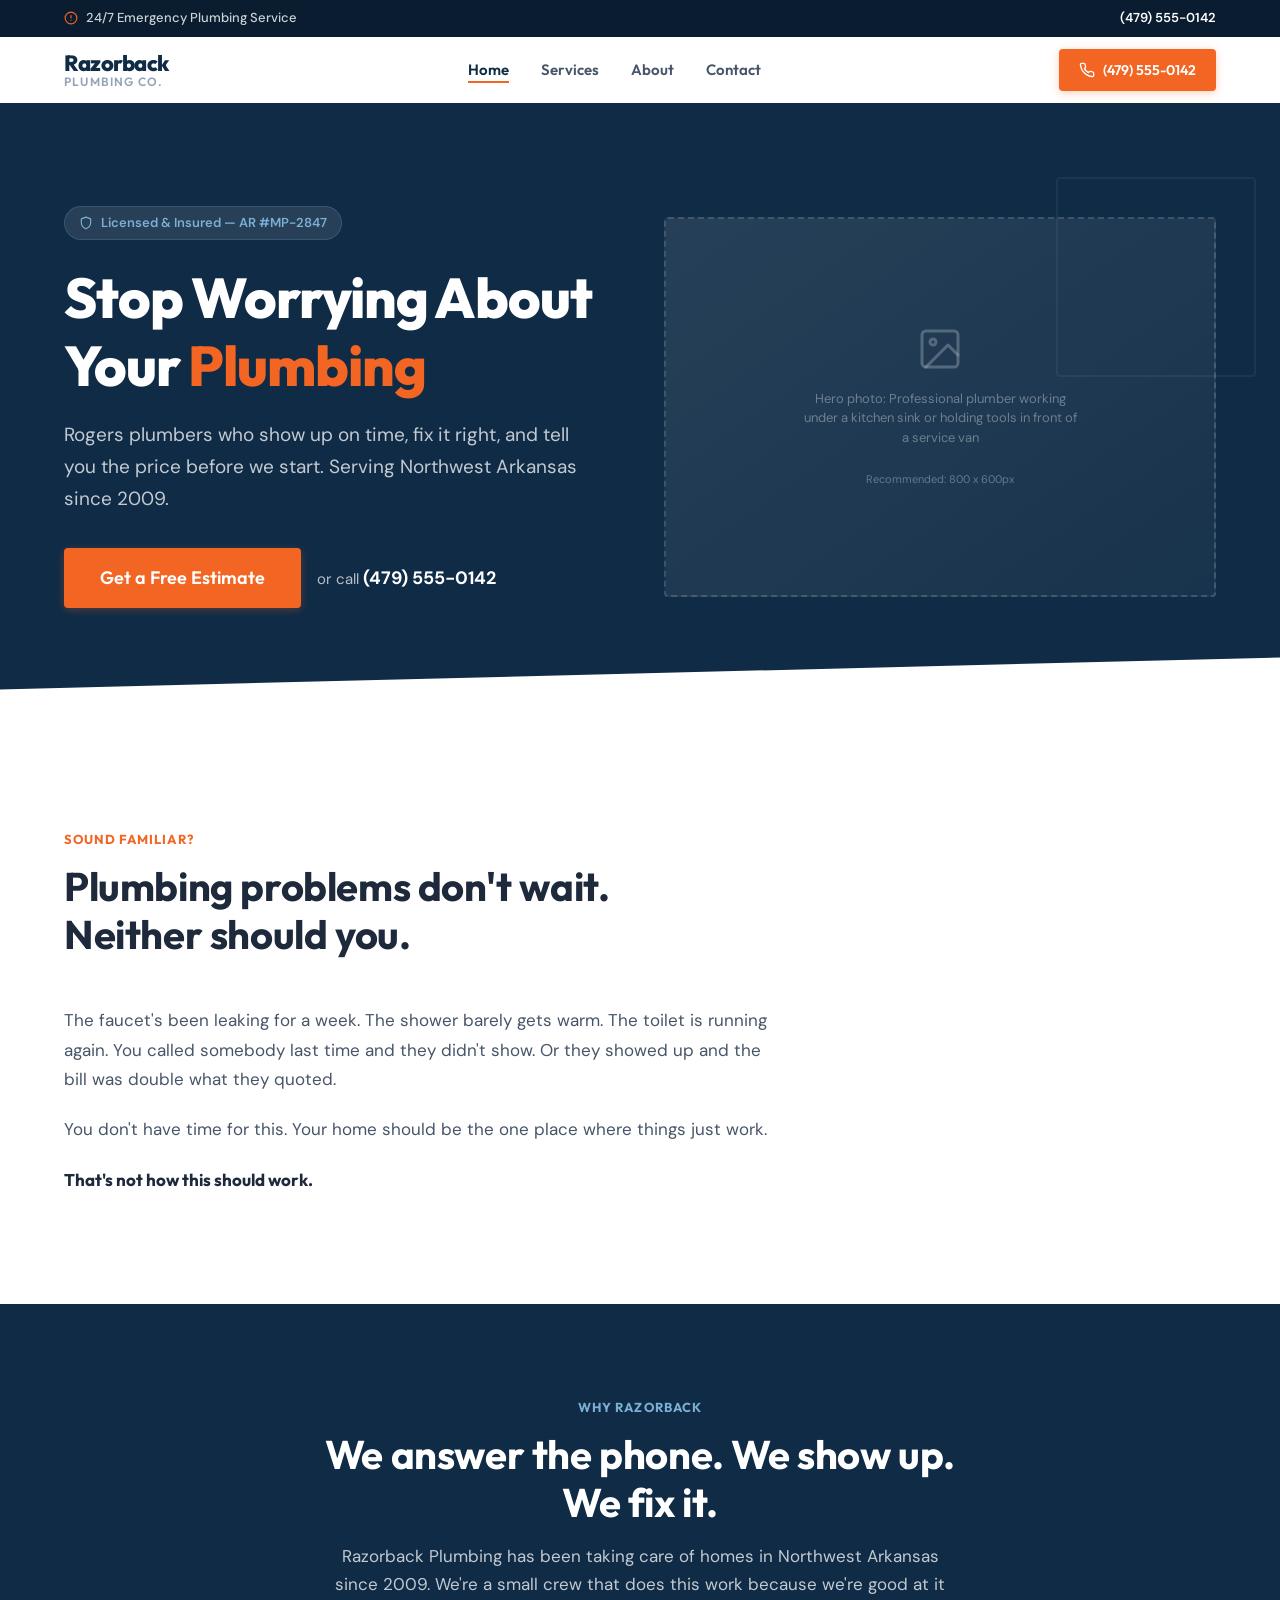
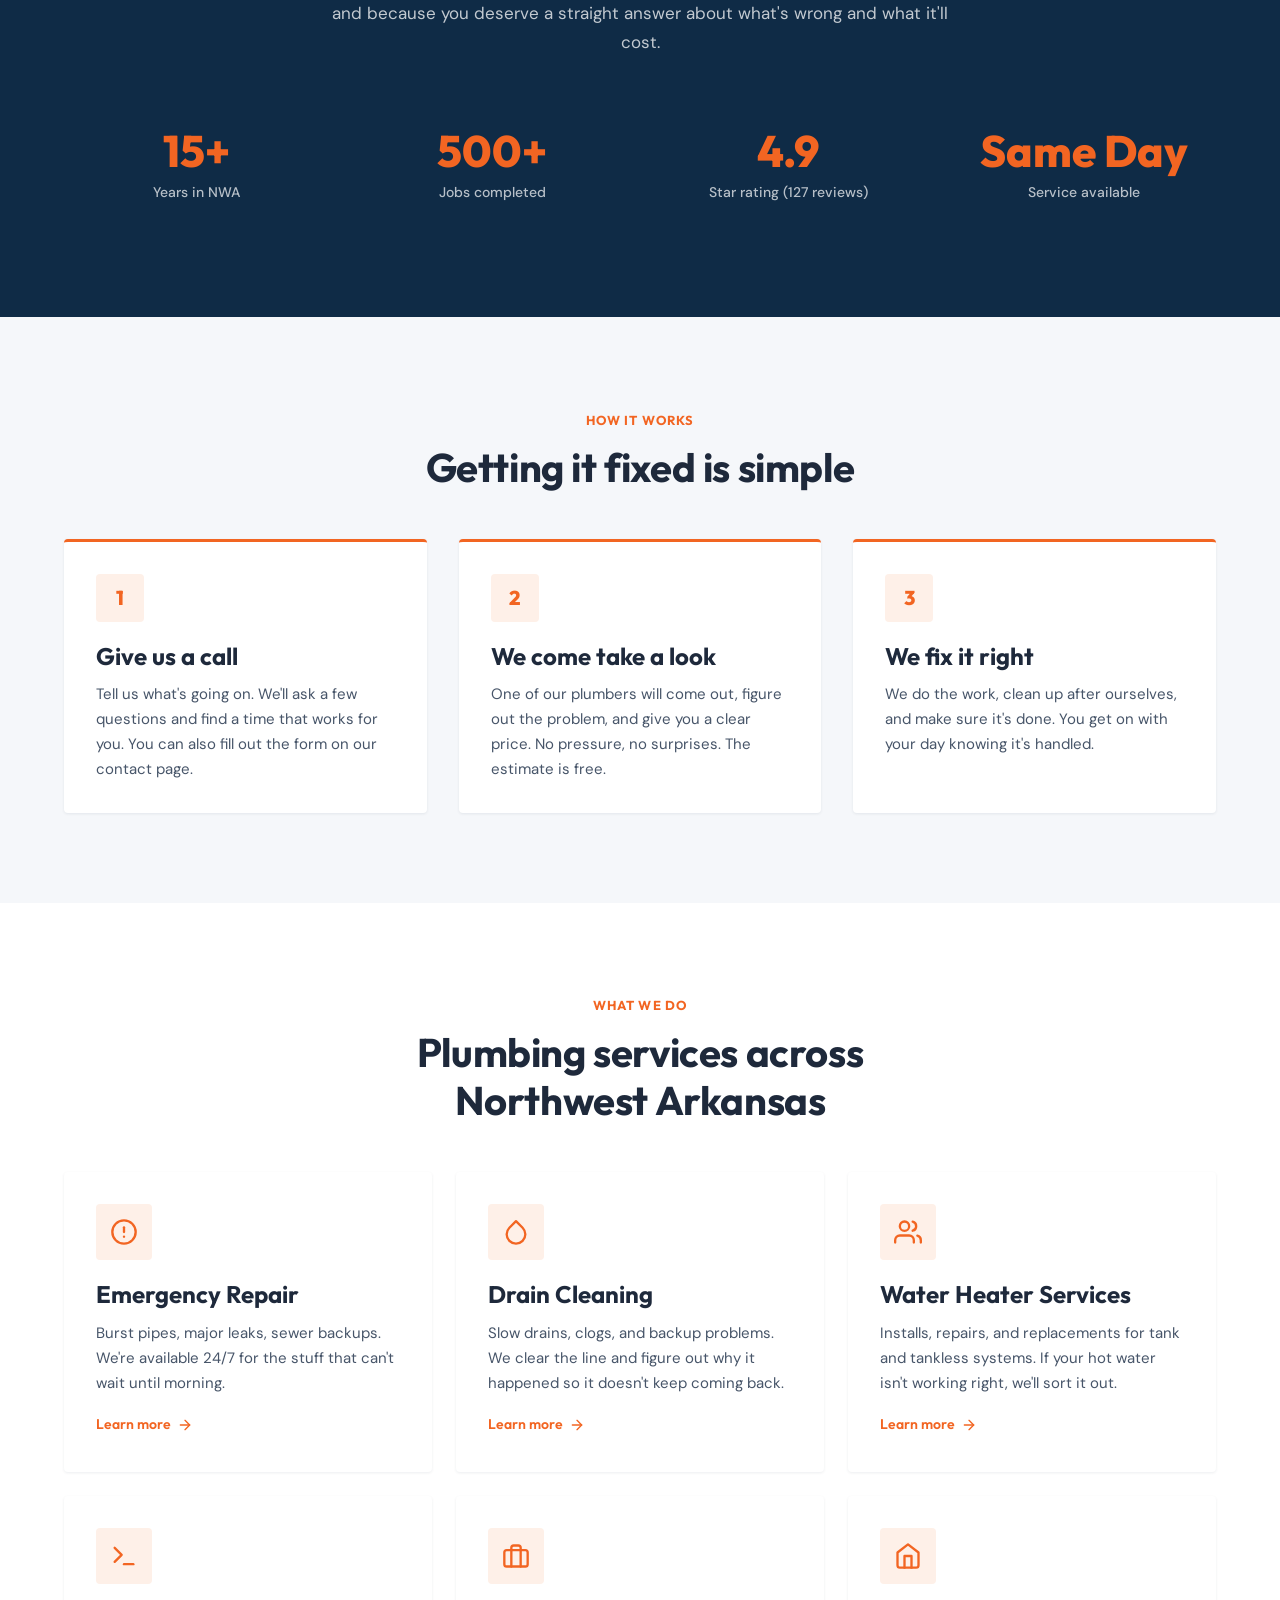
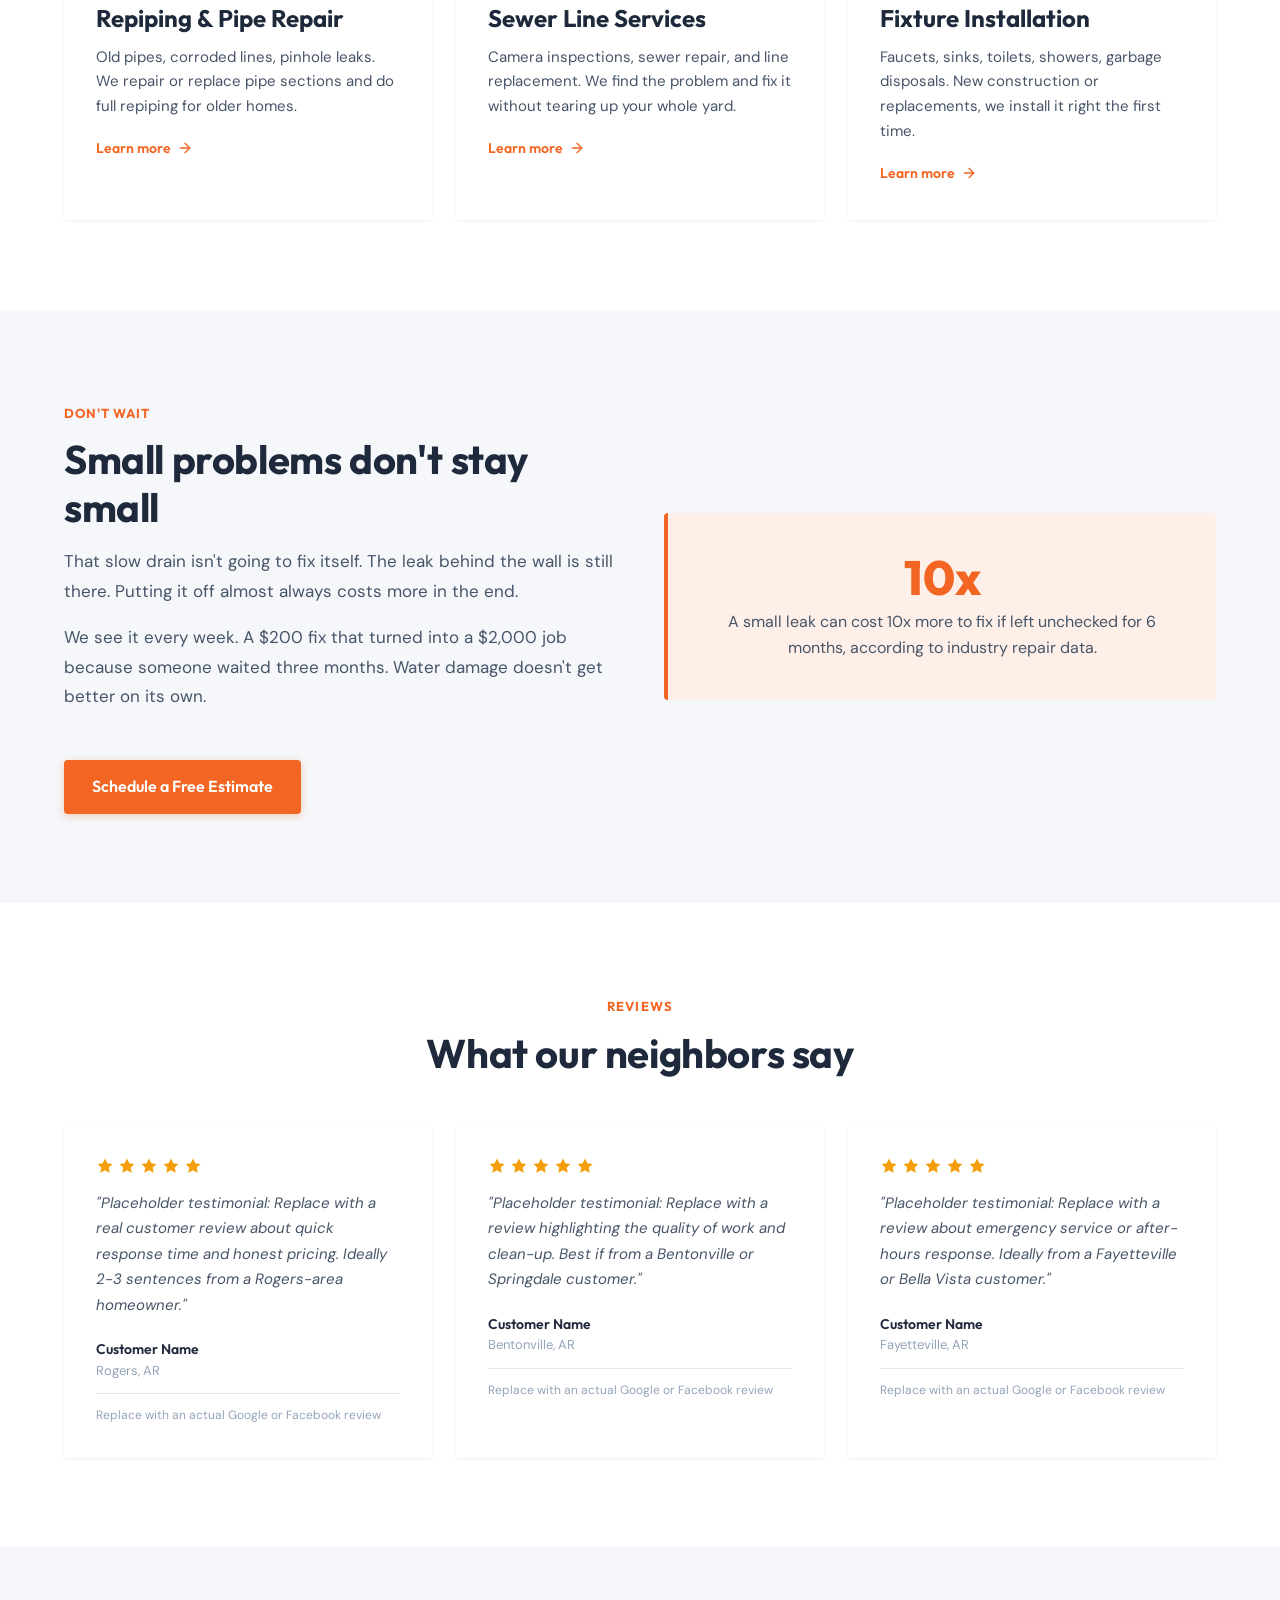
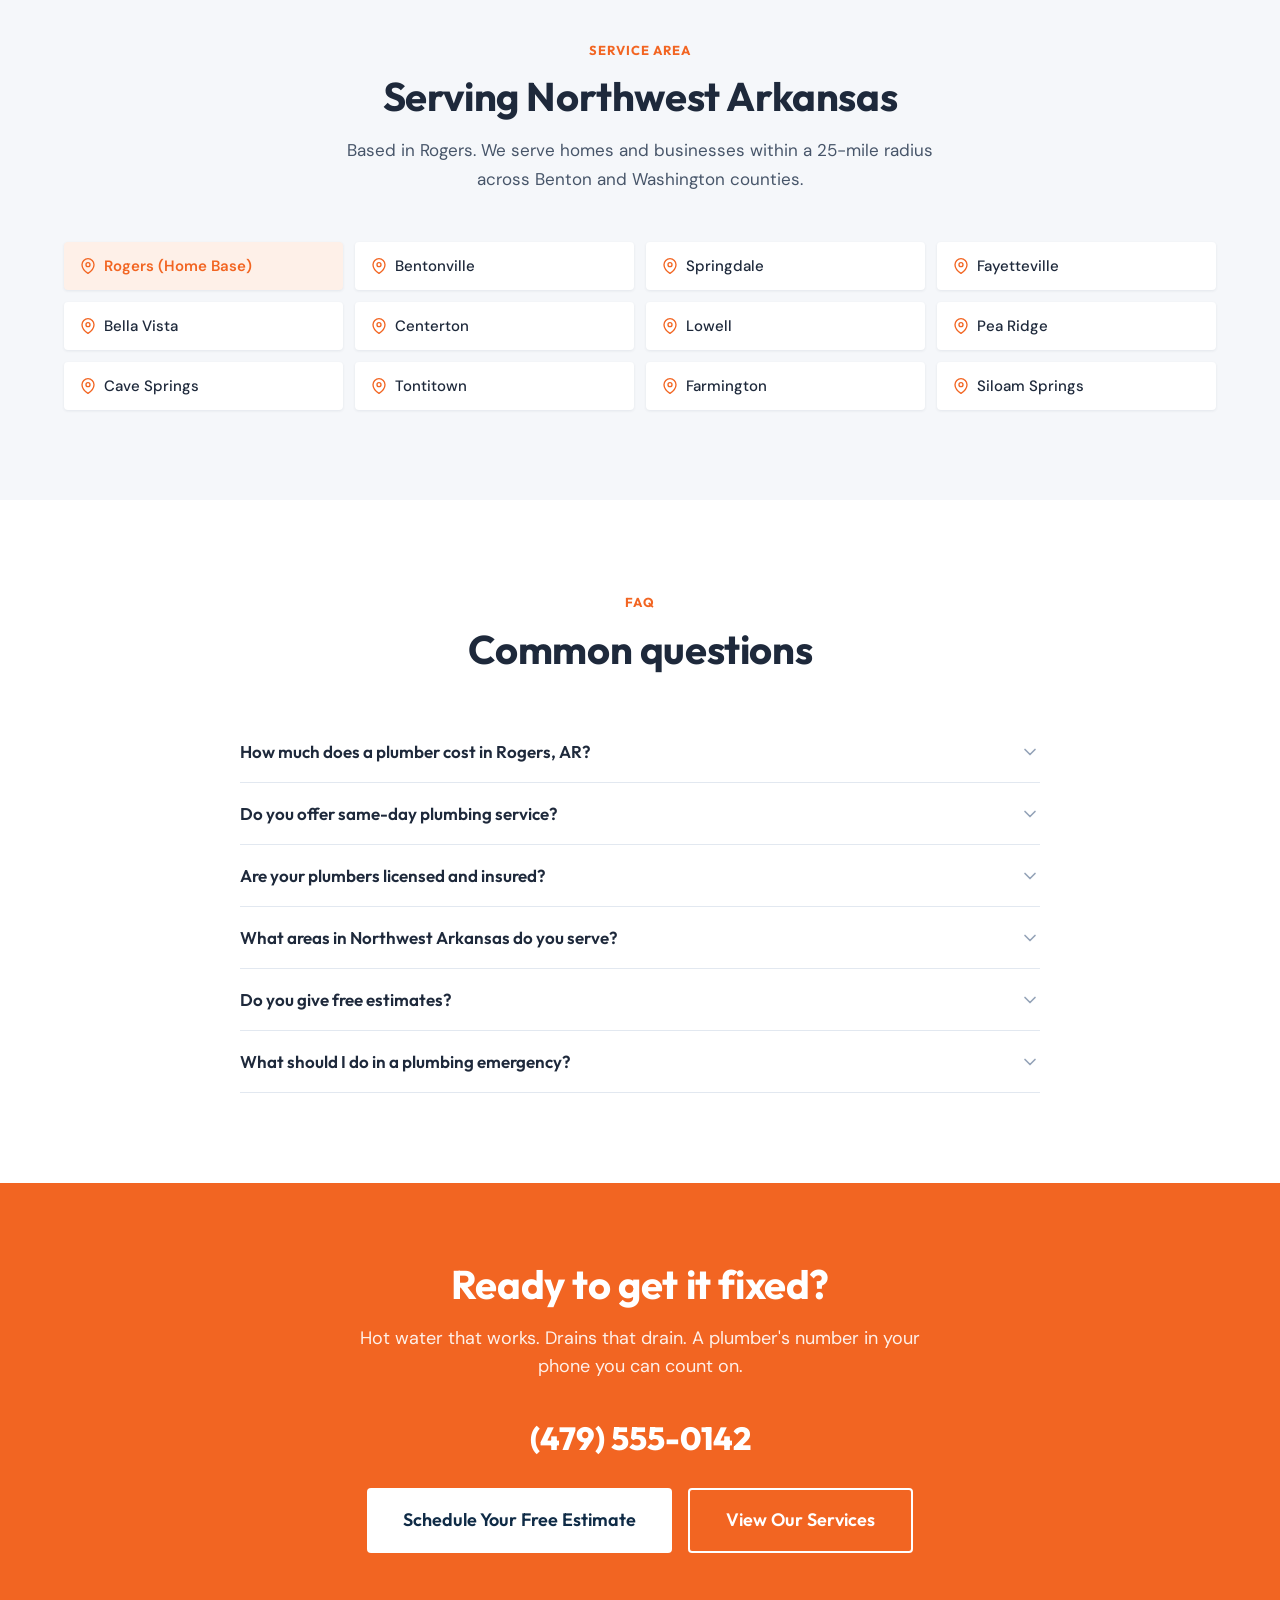
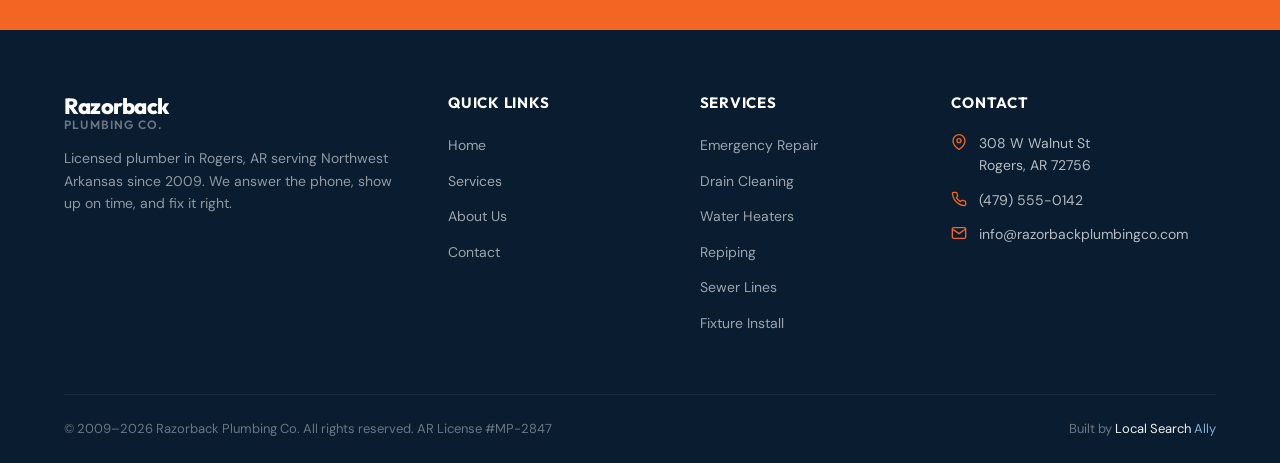
==== index.html @ 7594dfc9 "V1: add html/css/js, robots, sitemap, schema" ====
<!doctype html>
<html lang="en">
  <head>
    <meta charset="UTF-8" />
    <meta name="viewport" content="width=device-width, initial-scale=1.0" />
    <title>
      Razorback Plumbing Co. | Licensed Plumber in Rogers, AR — Northwest
      Arkansas
    </title>
    <meta
      name="description"
      content="Licensed plumber in Rogers, AR serving Northwest Arkansas since 2009. Emergency repairs, drain cleaning, water heaters, and more. Same-day service. Free estimates. Call (479) 555-0142."
    />
    <meta
      name="keywords"
      content="plumber Rogers AR, plumbing Northwest Arkansas, emergency plumber NWA, drain cleaning Rogers, water heater repair Bentonville, plumber Springdale, plumber Fayetteville"
    />
    <link rel="canonical" href="https://razorbackplumbingco.com/" />

    <!-- Geo Tags -->
    <meta name="geo.region" content="US-AR" />
    <meta name="geo.placename" content="Rogers, Arkansas" />
    <meta name="geo.position" content="36.3320;-94.1185" />
    <meta name="ICBM" content="36.3320, -94.1185" />

    <!-- Open Graph -->
    <meta
      property="og:title"
      content="Razorback Plumbing Co. | Licensed Plumber in Rogers, AR"
    />
    <meta
      property="og:description"
      content="Licensed plumber in Rogers, AR serving Northwest Arkansas since 2009. Same-day service available. Free estimates."
    />
    <meta property="og:url" content="https://razorbackplumbingco.com/" />
    <meta property="og:type" content="website" />
    <meta property="og:locale" content="en_US" />

    <!-- Twitter -->
    <meta name="twitter:card" content="summary" />
    <meta
      name="twitter:title"
      content="Razorback Plumbing Co. | Licensed Plumber in Rogers, AR"
    />
    <meta
      name="twitter:description"
      content="Licensed plumber in Rogers, AR serving Northwest Arkansas since 2009. Same-day service available. Free estimates."
    />

    <!-- Fonts -->
    <link rel="preconnect" href="https://fonts.googleapis.com" />
    <link rel="preconnect" href="https://fonts.gstatic.com" crossorigin />
    <link
      href="https://fonts.googleapis.com/css2?family=DM+Sans:wght@400;500;700&family=Outfit:wght@400;600;700;800&display=swap"
      rel="stylesheet"
    />

    <!-- CSS -->
    <link rel="stylesheet" href="css/styles.css" />

    <!-- Schema: Organization + LocalBusiness + WebSite + FAQPage -->
    <script type="application/ld+json">
      {
        "@context": "https://schema.org",
        "@graph": [
          {
            "@type": "Plumber",
            "@id": "https://razorbackplumbingco.com/#business",
            "name": "Razorback Plumbing Co.",
            "url": "https://razorbackplumbingco.com",
            "telephone": "+14795550142",
            "email": "info@razorbackplumbingco.com",
            "description": "Licensed plumber in Rogers, AR serving Northwest Arkansas since 2009. Emergency repairs, drain cleaning, water heaters, repiping, sewer line services, and fixture installation.",
            "foundingDate": "2009",
            "priceRange": "$$",
            "address": {
              "@type": "PostalAddress",
              "streetAddress": "308 W Walnut St",
              "addressLocality": "Rogers",
              "addressRegion": "AR",
              "postalCode": "72756",
              "addressCountry": "US"
            },
            "geo": {
              "@type": "GeoCoordinates",
              "latitude": 36.332,
              "longitude": -94.1185
            },
            "areaServed": [
              {
                "@type": "City",
                "name": "Rogers",
                "containedInPlace": { "@type": "State", "name": "Arkansas" }
              },
              { "@type": "City", "name": "Bentonville" },
              { "@type": "City", "name": "Springdale" },
              { "@type": "City", "name": "Fayetteville" },
              { "@type": "City", "name": "Lowell" },
              { "@type": "City", "name": "Centerton" },
              { "@type": "City", "name": "Bella Vista" },
              { "@type": "City", "name": "Pea Ridge" },
              { "@type": "City", "name": "Cave Springs" },
              { "@type": "City", "name": "Tontitown" },
              { "@type": "City", "name": "Farmington" },
              { "@type": "City", "name": "Siloam Springs" }
            ],
            "openingHoursSpecification": [
              {
                "@type": "OpeningHoursSpecification",
                "dayOfWeek": [
                  "Monday",
                  "Tuesday",
                  "Wednesday",
                  "Thursday",
                  "Friday"
                ],
                "opens": "07:00",
                "closes": "18:00"
              },
              {
                "@type": "OpeningHoursSpecification",
                "dayOfWeek": "Saturday",
                "opens": "08:00",
                "closes": "14:00"
              }
            ],
            "aggregateRating": {
              "@type": "AggregateRating",
              "ratingValue": "4.9",
              "reviewCount": "127",
              "bestRating": "5"
            },
            "sameAs": [],
            "hasOfferCatalog": {
              "@type": "OfferCatalog",
              "name": "Plumbing Services",
              "itemListElement": [
                {
                  "@type": "Offer",
                  "itemOffered": {
                    "@type": "Service",
                    "name": "Emergency Plumbing Repair"
                  }
                },
                {
                  "@type": "Offer",
                  "itemOffered": {
                    "@type": "Service",
                    "name": "Drain Cleaning"
                  }
                },
                {
                  "@type": "Offer",
                  "itemOffered": {
                    "@type": "Service",
                    "name": "Water Heater Services"
                  }
                },
                {
                  "@type": "Offer",
                  "itemOffered": {
                    "@type": "Service",
                    "name": "Repiping & Pipe Repair"
                  }
                },
                {
                  "@type": "Offer",
                  "itemOffered": {
                    "@type": "Service",
                    "name": "Sewer Line Services"
                  }
                },
                {
                  "@type": "Offer",
                  "itemOffered": {
                    "@type": "Service",
                    "name": "Fixture Installation"
                  }
                }
              ]
            }
          },
          {
            "@type": "WebSite",
            "@id": "https://razorbackplumbingco.com/#website",
            "url": "https://razorbackplumbingco.com",
            "name": "Razorback Plumbing Co.",
            "publisher": { "@id": "https://razorbackplumbingco.com/#business" }
          },
          {
            "@type": "FAQPage",
            "mainEntity": [
              {
                "@type": "Question",
                "name": "How much does a plumber cost in Rogers, AR?",
                "acceptedAnswer": {
                  "@type": "Answer",
                  "text": "Most service calls in the Rogers area run between $85 and $350, depending on what needs to be done. We provide a written estimate before starting any work, so you know the cost upfront. There are no hidden fees."
                }
              },
              {
                "@type": "Question",
                "name": "Do you offer same-day plumbing service in Northwest Arkansas?",
                "acceptedAnswer": {
                  "@type": "Answer",
                  "text": "Yes. We offer same-day service for most calls in Rogers, Bentonville, Springdale, Fayetteville, and surrounding areas. For emergencies like burst pipes or sewer backups, we're available 24/7."
                }
              },
              {
                "@type": "Question",
                "name": "Are your plumbers licensed and insured?",
                "acceptedAnswer": {
                  "@type": "Answer",
                  "text": "Yes. Razorback Plumbing Co. is fully licensed under Arkansas Master Plumber License #MP-2847 and carries full liability insurance and workers' compensation coverage."
                }
              },
              {
                "@type": "Question",
                "name": "What plumbing services do you offer?",
                "acceptedAnswer": {
                  "@type": "Answer",
                  "text": "We handle emergency repairs, drain cleaning, water heater installation and repair (tank and tankless), repiping, sewer line repair and replacement, and fixture installation for kitchens and bathrooms."
                }
              },
              {
                "@type": "Question",
                "name": "Do you give free estimates?",
                "acceptedAnswer": {
                  "@type": "Answer",
                  "text": "Yes. We provide free on-site estimates for any plumbing job. We'll diagnose the problem, explain what needs to happen, and give you a written price before we start."
                }
              },
              {
                "@type": "Question",
                "name": "What should I do in a plumbing emergency?",
                "acceptedAnswer": {
                  "@type": "Answer",
                  "text": "First, shut off the water supply to the affected fixture or your home's main shutoff valve. Then call us at (479) 555-0142. We respond to emergencies 24/7 across Northwest Arkansas."
                }
              }
            ]
          }
        ]
      }
    </script>
  </head>
  <body>
    <!-- Top Bar -->
    <div class="top-bar">
      <div class="container">
        <div class="top-bar__emergency">
          <svg
            xmlns="http://www.w3.org/2000/svg"
            viewBox="0 0 24 24"
            fill="none"
            stroke="currentColor"
            stroke-width="2"
            stroke-linecap="round"
            stroke-linejoin="round"
          >
            <circle cx="12" cy="12" r="10" />
            <line x1="12" y1="8" x2="12" y2="12" />
            <line x1="12" y1="16" x2="12.01" y2="16" />
          </svg>
          <span>24/7 Emergency Plumbing Service</span>
        </div>
        <div class="top-bar__phone">
          <a href="tel:+14795550142">(479) 555-0142</a>
        </div>
      </div>
    </div>

    <!-- Header -->
    <header class="header" id="header">
      <div class="container">
        <a href="index.html" class="logo">
          <span class="logo__text">Razorback</span>
          <span class="logo__subtext">Plumbing Co.</span>
        </a>
        <nav class="nav" id="nav">
          <ul class="nav__list">
            <li><a href="index.html" class="nav__link active">Home</a></li>
            <li><a href="services.html" class="nav__link">Services</a></li>
            <li><a href="about.html" class="nav__link">About</a></li>
            <li><a href="contact.html" class="nav__link">Contact</a></li>
          </ul>
        </nav>
        <a href="tel:+14795550142" class="header__cta btn btn--primary">
          <svg
            xmlns="http://www.w3.org/2000/svg"
            viewBox="0 0 24 24"
            fill="none"
            stroke="currentColor"
            stroke-width="2"
            stroke-linecap="round"
            stroke-linejoin="round"
          >
            <path
              d="M22 16.92v3a2 2 0 0 1-2.18 2 19.79 19.79 0 0 1-8.63-3.07 19.5 19.5 0 0 1-6-6 19.79 19.79 0 0 1-3.07-8.67A2 2 0 0 1 4.11 2h3a2 2 0 0 1 2 1.72 12.84 12.84 0 0 0 .7 2.81 2 2 0 0 1-.45 2.11L8.09 9.91a16 16 0 0 0 6 6l1.27-1.27a2 2 0 0 1 2.11-.45 12.84 12.84 0 0 0 2.81.7A2 2 0 0 1 22 16.92z"
            />
          </svg>
          (479) 555-0142
        </a>
        <button
          class="nav__toggle"
          id="navToggle"
          aria-label="Toggle navigation menu"
        >
          <span></span>
          <span></span>
          <span></span>
        </button>
      </div>
    </header>
    <div class="nav-overlay" id="navOverlay"></div>

    <main>
      <!-- ===== HERO (StoryBrand: Character + CTA) ===== -->
      <section class="hero">
        <div class="container">
          <div class="hero__content">
            <div class="hero__badge">
              <svg
                xmlns="http://www.w3.org/2000/svg"
                viewBox="0 0 24 24"
                fill="none"
                stroke="currentColor"
                stroke-width="2"
                stroke-linecap="round"
                stroke-linejoin="round"
              >
                <path d="M12 22s8-4 8-10V5l-8-3-8 3v7c0 6 8 10 8 10z" />
              </svg>
              Licensed &amp; Insured — AR #MP-2847
            </div>
            <h1 class="hero__title">
              Stop Worrying About<br />Your <span>Plumbing</span>
            </h1>
            <p class="hero__subtitle">
              Rogers plumbers who show up on time, fix it right, and tell you
              the price before we start. Serving Northwest Arkansas since 2009.
            </p>
            <div class="hero__actions">
              <a href="contact.html" class="btn btn--primary btn--large"
                >Get a Free Estimate</a
              >
              <div class="hero__phone">
                or call
                <strong><a href="tel:+14795550142">(479) 555-0142</a></strong>
              </div>
            </div>
          </div>
          <div class="hero__image">
            <div class="img-placeholder img-placeholder--hero">
              <svg
                class="img-placeholder__icon"
                xmlns="http://www.w3.org/2000/svg"
                viewBox="0 0 24 24"
                fill="none"
                stroke="currentColor"
                stroke-width="1.5"
                stroke-linecap="round"
                stroke-linejoin="round"
              >
                <rect x="3" y="3" width="18" height="18" rx="2" ry="2" />
                <circle cx="8.5" cy="8.5" r="1.5" />
                <polyline points="21 15 16 10 5 21" />
              </svg>
              <p class="img-placeholder__text">
                Hero photo: Professional plumber working under a kitchen sink or
                holding tools in front of a service van
              </p>
              <span class="img-placeholder__size"
                >Recommended: 800 x 600px</span
              >
            </div>
            <div class="hero__bg-pattern"></div>
          </div>
        </div>
      </section>

      <!-- ===== PROBLEM (StoryBrand: The Problem) ===== -->
      <section class="section" id="problem">
        <div class="container">
          <div class="section__header reveal">
            <span class="section__label">Sound familiar?</span>
            <h2 class="section__title">
              Plumbing problems don't wait. Neither should you.
            </h2>
          </div>
          <div class="problem-section__content reveal">
            <p>
              The faucet's been leaking for a week. The shower barely gets warm.
              The toilet is running again. You called somebody last time and
              they didn't show. Or they showed up and the bill was double what
              they quoted.
            </p>
            <p>
              You don't have time for this. Your home should be the one place
              where things just work.
            </p>
            <p class="problem-section__highlight">
              That's not how this should work.
            </p>
          </div>
        </div>
      </section>

      <!-- ===== GUIDE (StoryBrand: Empathy + Authority) ===== -->
      <section class="section section--navy" id="guide">
        <div class="container">
          <div class="section__header section__header--center reveal">
            <span class="section__label">Why Razorback</span>
            <h2 class="section__title">
              We answer the phone. We show up. We fix it.
            </h2>
            <p class="section__subtitle">
              Razorback Plumbing has been taking care of homes in Northwest
              Arkansas since 2009. We're a small crew that does this work
              because we're good at it and because you deserve a straight answer
              about what's wrong and what it'll cost.
            </p>
          </div>
          <div class="stats reveal">
            <div class="stat">
              <div class="stat__number">15+</div>
              <div class="stat__label">Years in NWA</div>
            </div>
            <div class="stat">
              <div class="stat__number">500+</div>
              <div class="stat__label">Jobs completed</div>
            </div>
            <div class="stat">
              <div class="stat__number">4.9</div>
              <div class="stat__label">Star rating (127 reviews)</div>
            </div>
            <div class="stat">
              <div class="stat__number">Same Day</div>
              <div class="stat__label">Service available</div>
            </div>
          </div>
        </div>
      </section>

      <!-- ===== PLAN (StoryBrand: The Plan) ===== -->
      <section class="section section--light" id="plan">
        <div class="container">
          <div class="section__header section__header--center reveal">
            <span class="section__label">How it works</span>
            <h2 class="section__title">Getting it fixed is simple</h2>
          </div>
          <div class="steps reveal">
            <div class="step">
              <div class="step__number">1</div>
              <h3 class="step__title">Give us a call</h3>
              <p class="step__text">
                Tell us what's going on. We'll ask a few questions and find a
                time that works for you. You can also fill out the form on our
                contact page.
              </p>
            </div>
            <div class="step">
              <div class="step__number">2</div>
              <h3 class="step__title">We come take a look</h3>
              <p class="step__text">
                One of our plumbers will come out, figure out the problem, and
                give you a clear price. No pressure, no surprises. The estimate
                is free.
              </p>
            </div>
            <div class="step">
              <div class="step__number">3</div>
              <h3 class="step__title">We fix it right</h3>
              <p class="step__text">
                We do the work, clean up after ourselves, and make sure it's
                done. You get on with your day knowing it's handled.
              </p>
            </div>
          </div>
        </div>
      </section>

      <!-- ===== SERVICES OVERVIEW ===== -->
      <section class="section" id="services">
        <div class="container">
          <div class="section__header section__header--center reveal">
            <span class="section__label">What we do</span>
            <h2 class="section__title">
              Plumbing services across Northwest Arkansas
            </h2>
          </div>
          <div class="card-grid reveal">
            <div class="card">
              <div class="card__icon">
                <svg
                  xmlns="http://www.w3.org/2000/svg"
                  viewBox="0 0 24 24"
                  fill="none"
                  stroke="currentColor"
                  stroke-width="2"
                  stroke-linecap="round"
                  stroke-linejoin="round"
                >
                  <circle cx="12" cy="12" r="10" />
                  <line x1="12" y1="8" x2="12" y2="12" />
                  <line x1="12" y1="16" x2="12.01" y2="16" />
                </svg>
              </div>
              <h3 class="card__title">Emergency Repair</h3>
              <p class="card__text">
                Burst pipes, major leaks, sewer backups. We're available 24/7
                for the stuff that can't wait until morning.
              </p>
              <a href="services.html" class="card__link"
                >Learn more
                <svg
                  xmlns="http://www.w3.org/2000/svg"
                  viewBox="0 0 24 24"
                  fill="none"
                  stroke="currentColor"
                  stroke-width="2"
                  stroke-linecap="round"
                  stroke-linejoin="round"
                >
                  <line x1="5" y1="12" x2="19" y2="12" />
                  <polyline points="12 5 19 12 12 19" /></svg
              ></a>
            </div>
            <div class="card">
              <div class="card__icon">
                <svg
                  xmlns="http://www.w3.org/2000/svg"
                  viewBox="0 0 24 24"
                  fill="none"
                  stroke="currentColor"
                  stroke-width="2"
                  stroke-linecap="round"
                  stroke-linejoin="round"
                >
                  <path d="M12 2.69l5.66 5.66a8 8 0 1 1-11.31 0z" />
                </svg>
              </div>
              <h3 class="card__title">Drain Cleaning</h3>
              <p class="card__text">
                Slow drains, clogs, and backup problems. We clear the line and
                figure out why it happened so it doesn't keep coming back.
              </p>
              <a href="services.html" class="card__link"
                >Learn more
                <svg
                  xmlns="http://www.w3.org/2000/svg"
                  viewBox="0 0 24 24"
                  fill="none"
                  stroke="currentColor"
                  stroke-width="2"
                  stroke-linecap="round"
                  stroke-linejoin="round"
                >
                  <line x1="5" y1="12" x2="19" y2="12" />
                  <polyline points="12 5 19 12 12 19" /></svg
              ></a>
            </div>
            <div class="card">
              <div class="card__icon">
                <svg
                  xmlns="http://www.w3.org/2000/svg"
                  viewBox="0 0 24 24"
                  fill="none"
                  stroke="currentColor"
                  stroke-width="2"
                  stroke-linecap="round"
                  stroke-linejoin="round"
                >
                  <path d="M17 21v-2a4 4 0 0 0-4-4H5a4 4 0 0 0-4 4v2" />
                  <circle cx="9" cy="7" r="4" />
                  <path d="M23 21v-2a4 4 0 0 0-3-3.87" />
                  <path d="M16 3.13a4 4 0 0 1 0 7.75" />
                </svg>
              </div>
              <h3 class="card__title">Water Heater Services</h3>
              <p class="card__text">
                Installs, repairs, and replacements for tank and tankless
                systems. If your hot water isn't working right, we'll sort it
                out.
              </p>
              <a href="services.html" class="card__link"
                >Learn more
                <svg
                  xmlns="http://www.w3.org/2000/svg"
                  viewBox="0 0 24 24"
                  fill="none"
                  stroke="currentColor"
                  stroke-width="2"
                  stroke-linecap="round"
                  stroke-linejoin="round"
                >
                  <line x1="5" y1="12" x2="19" y2="12" />
                  <polyline points="12 5 19 12 12 19" /></svg
              ></a>
            </div>
            <div class="card">
              <div class="card__icon">
                <svg
                  xmlns="http://www.w3.org/2000/svg"
                  viewBox="0 0 24 24"
                  fill="none"
                  stroke="currentColor"
                  stroke-width="2"
                  stroke-linecap="round"
                  stroke-linejoin="round"
                >
                  <polyline points="4 17 10 11 4 5" />
                  <line x1="12" y1="19" x2="20" y2="19" />
                </svg>
              </div>
              <h3 class="card__title">Repiping &amp; Pipe Repair</h3>
              <p class="card__text">
                Old pipes, corroded lines, pinhole leaks. We repair or replace
                pipe sections and do full repiping for older homes.
              </p>
              <a href="services.html" class="card__link"
                >Learn more
                <svg
                  xmlns="http://www.w3.org/2000/svg"
                  viewBox="0 0 24 24"
                  fill="none"
                  stroke="currentColor"
                  stroke-width="2"
                  stroke-linecap="round"
                  stroke-linejoin="round"
                >
                  <line x1="5" y1="12" x2="19" y2="12" />
                  <polyline points="12 5 19 12 12 19" /></svg
              ></a>
            </div>
            <div class="card">
              <div class="card__icon">
                <svg
                  xmlns="http://www.w3.org/2000/svg"
                  viewBox="0 0 24 24"
                  fill="none"
                  stroke="currentColor"
                  stroke-width="2"
                  stroke-linecap="round"
                  stroke-linejoin="round"
                >
                  <rect x="2" y="7" width="20" height="14" rx="2" ry="2" />
                  <path d="M16 21V5a2 2 0 0 0-2-2h-4a2 2 0 0 0-2 2v16" />
                </svg>
              </div>
              <h3 class="card__title">Sewer Line Services</h3>
              <p class="card__text">
                Camera inspections, sewer repair, and line replacement. We find
                the problem and fix it without tearing up your whole yard.
              </p>
              <a href="services.html" class="card__link"
                >Learn more
                <svg
                  xmlns="http://www.w3.org/2000/svg"
                  viewBox="0 0 24 24"
                  fill="none"
                  stroke="currentColor"
                  stroke-width="2"
                  stroke-linecap="round"
                  stroke-linejoin="round"
                >
                  <line x1="5" y1="12" x2="19" y2="12" />
                  <polyline points="12 5 19 12 12 19" /></svg
              ></a>
            </div>
            <div class="card">
              <div class="card__icon">
                <svg
                  xmlns="http://www.w3.org/2000/svg"
                  viewBox="0 0 24 24"
                  fill="none"
                  stroke="currentColor"
                  stroke-width="2"
                  stroke-linecap="round"
                  stroke-linejoin="round"
                >
                  <path d="M3 9l9-7 9 7v11a2 2 0 0 1-2 2H5a2 2 0 0 1-2-2z" />
                  <polyline points="9 22 9 12 15 12 15 22" />
                </svg>
              </div>
              <h3 class="card__title">Fixture Installation</h3>
              <p class="card__text">
                Faucets, sinks, toilets, showers, garbage disposals. New
                construction or replacements, we install it right the first
                time.
              </p>
              <a href="services.html" class="card__link"
                >Learn more
                <svg
                  xmlns="http://www.w3.org/2000/svg"
                  viewBox="0 0 24 24"
                  fill="none"
                  stroke="currentColor"
                  stroke-width="2"
                  stroke-linecap="round"
                  stroke-linejoin="round"
                >
                  <line x1="5" y1="12" x2="19" y2="12" />
                  <polyline points="12 5 19 12 12 19" /></svg
              ></a>
            </div>
          </div>
        </div>
      </section>

      <!-- ===== STAKES (StoryBrand: Failure / What's at Stake) ===== -->
      <section class="section section--light" id="stakes">
        <div class="container">
          <div class="stakes-grid">
            <div class="stakes-content reveal">
              <span class="section__label">Don't wait</span>
              <h2 class="section__title">Small problems don't stay small</h2>
              <p>
                That slow drain isn't going to fix itself. The leak behind the
                wall is still there. Putting it off almost always costs more in
                the end.
              </p>
              <p>
                We see it every week. A $200 fix that turned into a $2,000 job
                because someone waited three months. Water damage doesn't get
                better on its own.
              </p>
              <a href="contact.html" class="btn btn--primary mt-2"
                >Schedule a Free Estimate</a
              >
            </div>
            <div class="stakes-stat reveal reveal--right">
              <div class="stakes-stat__number">10x</div>
              <p class="stakes-stat__text">
                A small leak can cost 10x more to fix if left unchecked for 6
                months, according to industry repair data.
              </p>
            </div>
          </div>
        </div>
      </section>

      <!-- ===== TESTIMONIALS (Social Proof) ===== -->
      <section class="section" id="testimonials">
        <div class="container">
          <div class="section__header section__header--center reveal">
            <span class="section__label">Reviews</span>
            <h2 class="section__title">What our neighbors say</h2>
          </div>
          <div class="testimonials-grid reveal">
            <div class="testimonial">
              <div class="testimonial__stars">
                <svg xmlns="http://www.w3.org/2000/svg" viewBox="0 0 24 24">
                  <path
                    d="M12 2l3.09 6.26L22 9.27l-5 4.87 1.18 6.88L12 17.77l-6.18 3.25L7 14.14 2 9.27l6.91-1.01L12 2z"
                  />
                </svg>
                <svg xmlns="http://www.w3.org/2000/svg" viewBox="0 0 24 24">
                  <path
                    d="M12 2l3.09 6.26L22 9.27l-5 4.87 1.18 6.88L12 17.77l-6.18 3.25L7 14.14 2 9.27l6.91-1.01L12 2z"
                  />
                </svg>
                <svg xmlns="http://www.w3.org/2000/svg" viewBox="0 0 24 24">
                  <path
                    d="M12 2l3.09 6.26L22 9.27l-5 4.87 1.18 6.88L12 17.77l-6.18 3.25L7 14.14 2 9.27l6.91-1.01L12 2z"
                  />
                </svg>
                <svg xmlns="http://www.w3.org/2000/svg" viewBox="0 0 24 24">
                  <path
                    d="M12 2l3.09 6.26L22 9.27l-5 4.87 1.18 6.88L12 17.77l-6.18 3.25L7 14.14 2 9.27l6.91-1.01L12 2z"
                  />
                </svg>
                <svg xmlns="http://www.w3.org/2000/svg" viewBox="0 0 24 24">
                  <path
                    d="M12 2l3.09 6.26L22 9.27l-5 4.87 1.18 6.88L12 17.77l-6.18 3.25L7 14.14 2 9.27l6.91-1.01L12 2z"
                  />
                </svg>
              </div>
              <p class="testimonial__text">
                "Placeholder testimonial: Replace with a real customer review
                about quick response time and honest pricing. Ideally 2-3
                sentences from a Rogers-area homeowner."
              </p>
              <div class="testimonial__author">Customer Name</div>
              <div class="testimonial__location">Rogers, AR</div>
              <p class="testimonial__placeholder-note">
                Replace with an actual Google or Facebook review
              </p>
            </div>
            <div class="testimonial">
              <div class="testimonial__stars">
                <svg xmlns="http://www.w3.org/2000/svg" viewBox="0 0 24 24">
                  <path
                    d="M12 2l3.09 6.26L22 9.27l-5 4.87 1.18 6.88L12 17.77l-6.18 3.25L7 14.14 2 9.27l6.91-1.01L12 2z"
                  />
                </svg>
                <svg xmlns="http://www.w3.org/2000/svg" viewBox="0 0 24 24">
                  <path
                    d="M12 2l3.09 6.26L22 9.27l-5 4.87 1.18 6.88L12 17.77l-6.18 3.25L7 14.14 2 9.27l6.91-1.01L12 2z"
                  />
                </svg>
                <svg xmlns="http://www.w3.org/2000/svg" viewBox="0 0 24 24">
                  <path
                    d="M12 2l3.09 6.26L22 9.27l-5 4.87 1.18 6.88L12 17.77l-6.18 3.25L7 14.14 2 9.27l6.91-1.01L12 2z"
                  />
                </svg>
                <svg xmlns="http://www.w3.org/2000/svg" viewBox="0 0 24 24">
                  <path
                    d="M12 2l3.09 6.26L22 9.27l-5 4.87 1.18 6.88L12 17.77l-6.18 3.25L7 14.14 2 9.27l6.91-1.01L12 2z"
                  />
                </svg>
                <svg xmlns="http://www.w3.org/2000/svg" viewBox="0 0 24 24">
                  <path
                    d="M12 2l3.09 6.26L22 9.27l-5 4.87 1.18 6.88L12 17.77l-6.18 3.25L7 14.14 2 9.27l6.91-1.01L12 2z"
                  />
                </svg>
              </div>
              <p class="testimonial__text">
                "Placeholder testimonial: Replace with a review highlighting the
                quality of work and clean-up. Best if from a Bentonville or
                Springdale customer."
              </p>
              <div class="testimonial__author">Customer Name</div>
              <div class="testimonial__location">Bentonville, AR</div>
              <p class="testimonial__placeholder-note">
                Replace with an actual Google or Facebook review
              </p>
            </div>
            <div class="testimonial">
              <div class="testimonial__stars">
                <svg xmlns="http://www.w3.org/2000/svg" viewBox="0 0 24 24">
                  <path
                    d="M12 2l3.09 6.26L22 9.27l-5 4.87 1.18 6.88L12 17.77l-6.18 3.25L7 14.14 2 9.27l6.91-1.01L12 2z"
                  />
                </svg>
                <svg xmlns="http://www.w3.org/2000/svg" viewBox="0 0 24 24">
                  <path
                    d="M12 2l3.09 6.26L22 9.27l-5 4.87 1.18 6.88L12 17.77l-6.18 3.25L7 14.14 2 9.27l6.91-1.01L12 2z"
                  />
                </svg>
                <svg xmlns="http://www.w3.org/2000/svg" viewBox="0 0 24 24">
                  <path
                    d="M12 2l3.09 6.26L22 9.27l-5 4.87 1.18 6.88L12 17.77l-6.18 3.25L7 14.14 2 9.27l6.91-1.01L12 2z"
                  />
                </svg>
                <svg xmlns="http://www.w3.org/2000/svg" viewBox="0 0 24 24">
                  <path
                    d="M12 2l3.09 6.26L22 9.27l-5 4.87 1.18 6.88L12 17.77l-6.18 3.25L7 14.14 2 9.27l6.91-1.01L12 2z"
                  />
                </svg>
                <svg xmlns="http://www.w3.org/2000/svg" viewBox="0 0 24 24">
                  <path
                    d="M12 2l3.09 6.26L22 9.27l-5 4.87 1.18 6.88L12 17.77l-6.18 3.25L7 14.14 2 9.27l6.91-1.01L12 2z"
                  />
                </svg>
              </div>
              <p class="testimonial__text">
                "Placeholder testimonial: Replace with a review about emergency
                service or after-hours response. Ideally from a Fayetteville or
                Bella Vista customer."
              </p>
              <div class="testimonial__author">Customer Name</div>
              <div class="testimonial__location">Fayetteville, AR</div>
              <p class="testimonial__placeholder-note">
                Replace with an actual Google or Facebook review
              </p>
            </div>
          </div>
        </div>
      </section>

      <!-- ===== SERVICE AREAS ===== -->
      <section class="section section--light" id="service-areas">
        <div class="container">
          <div class="section__header section__header--center reveal">
            <span class="section__label">Service area</span>
            <h2 class="section__title">Serving Northwest Arkansas</h2>
            <p class="section__subtitle">
              Based in Rogers. We serve homes and businesses within a 25-mile
              radius across Benton and Washington counties.
            </p>
          </div>
          <div class="areas-grid reveal">
            <div class="area-tag area-tag--home">
              <svg
                xmlns="http://www.w3.org/2000/svg"
                viewBox="0 0 24 24"
                fill="none"
                stroke="currentColor"
                stroke-width="2"
                stroke-linecap="round"
                stroke-linejoin="round"
              >
                <path d="M21 10c0 7-9 13-9 13s-9-6-9-13a9 9 0 0 1 18 0z" />
                <circle cx="12" cy="10" r="3" />
              </svg>
              Rogers (Home Base)
            </div>
            <div class="area-tag">
              <svg
                xmlns="http://www.w3.org/2000/svg"
                viewBox="0 0 24 24"
                fill="none"
                stroke="currentColor"
                stroke-width="2"
                stroke-linecap="round"
                stroke-linejoin="round"
              >
                <path d="M21 10c0 7-9 13-9 13s-9-6-9-13a9 9 0 0 1 18 0z" />
                <circle cx="12" cy="10" r="3" />
              </svg>
              Bentonville
            </div>
            <div class="area-tag">
              <svg
                xmlns="http://www.w3.org/2000/svg"
                viewBox="0 0 24 24"
                fill="none"
                stroke="currentColor"
                stroke-width="2"
                stroke-linecap="round"
                stroke-linejoin="round"
              >
                <path d="M21 10c0 7-9 13-9 13s-9-6-9-13a9 9 0 0 1 18 0z" />
                <circle cx="12" cy="10" r="3" />
              </svg>
              Springdale
            </div>
            <div class="area-tag">
              <svg
                xmlns="http://www.w3.org/2000/svg"
                viewBox="0 0 24 24"
                fill="none"
                stroke="currentColor"
                stroke-width="2"
                stroke-linecap="round"
                stroke-linejoin="round"
              >
                <path d="M21 10c0 7-9 13-9 13s-9-6-9-13a9 9 0 0 1 18 0z" />
                <circle cx="12" cy="10" r="3" />
              </svg>
              Fayetteville
            </div>
            <div class="area-tag">
              <svg
                xmlns="http://www.w3.org/2000/svg"
                viewBox="0 0 24 24"
                fill="none"
                stroke="currentColor"
                stroke-width="2"
                stroke-linecap="round"
                stroke-linejoin="round"
              >
                <path d="M21 10c0 7-9 13-9 13s-9-6-9-13a9 9 0 0 1 18 0z" />
                <circle cx="12" cy="10" r="3" />
              </svg>
              Bella Vista
            </div>
            <div class="area-tag">
              <svg
                xmlns="http://www.w3.org/2000/svg"
                viewBox="0 0 24 24"
                fill="none"
                stroke="currentColor"
                stroke-width="2"
                stroke-linecap="round"
                stroke-linejoin="round"
              >
                <path d="M21 10c0 7-9 13-9 13s-9-6-9-13a9 9 0 0 1 18 0z" />
                <circle cx="12" cy="10" r="3" />
              </svg>
              Centerton
            </div>
            <div class="area-tag">
              <svg
                xmlns="http://www.w3.org/2000/svg"
                viewBox="0 0 24 24"
                fill="none"
                stroke="currentColor"
                stroke-width="2"
                stroke-linecap="round"
                stroke-linejoin="round"
              >
                <path d="M21 10c0 7-9 13-9 13s-9-6-9-13a9 9 0 0 1 18 0z" />
                <circle cx="12" cy="10" r="3" />
              </svg>
              Lowell
            </div>
            <div class="area-tag">
              <svg
                xmlns="http://www.w3.org/2000/svg"
                viewBox="0 0 24 24"
                fill="none"
                stroke="currentColor"
                stroke-width="2"
                stroke-linecap="round"
                stroke-linejoin="round"
              >
                <path d="M21 10c0 7-9 13-9 13s-9-6-9-13a9 9 0 0 1 18 0z" />
                <circle cx="12" cy="10" r="3" />
              </svg>
              Pea Ridge
            </div>
            <div class="area-tag">
              <svg
                xmlns="http://www.w3.org/2000/svg"
                viewBox="0 0 24 24"
                fill="none"
                stroke="currentColor"
                stroke-width="2"
                stroke-linecap="round"
                stroke-linejoin="round"
              >
                <path d="M21 10c0 7-9 13-9 13s-9-6-9-13a9 9 0 0 1 18 0z" />
                <circle cx="12" cy="10" r="3" />
              </svg>
              Cave Springs
            </div>
            <div class="area-tag">
              <svg
                xmlns="http://www.w3.org/2000/svg"
                viewBox="0 0 24 24"
                fill="none"
                stroke="currentColor"
                stroke-width="2"
                stroke-linecap="round"
                stroke-linejoin="round"
              >
                <path d="M21 10c0 7-9 13-9 13s-9-6-9-13a9 9 0 0 1 18 0z" />
                <circle cx="12" cy="10" r="3" />
              </svg>
              Tontitown
            </div>
            <div class="area-tag">
              <svg
                xmlns="http://www.w3.org/2000/svg"
                viewBox="0 0 24 24"
                fill="none"
                stroke="currentColor"
                stroke-width="2"
                stroke-linecap="round"
                stroke-linejoin="round"
              >
                <path d="M21 10c0 7-9 13-9 13s-9-6-9-13a9 9 0 0 1 18 0z" />
                <circle cx="12" cy="10" r="3" />
              </svg>
              Farmington
            </div>
            <div class="area-tag">
              <svg
                xmlns="http://www.w3.org/2000/svg"
                viewBox="0 0 24 24"
                fill="none"
                stroke="currentColor"
                stroke-width="2"
                stroke-linecap="round"
                stroke-linejoin="round"
              >
                <path d="M21 10c0 7-9 13-9 13s-9-6-9-13a9 9 0 0 1 18 0z" />
                <circle cx="12" cy="10" r="3" />
              </svg>
              Siloam Springs
            </div>
          </div>
        </div>
      </section>

      <!-- ===== FAQ ===== -->
      <section class="section" id="faq">
        <div class="container">
          <div class="section__header section__header--center reveal">
            <span class="section__label">FAQ</span>
            <h2 class="section__title">Common questions</h2>
          </div>
          <div class="faq-list reveal">
            <div class="faq__item">
              <button class="faq__question" aria-expanded="false">
                How much does a plumber cost in Rogers, AR?
                <svg
                  xmlns="http://www.w3.org/2000/svg"
                  viewBox="0 0 24 24"
                  fill="none"
                  stroke="currentColor"
                  stroke-width="2"
                  stroke-linecap="round"
                  stroke-linejoin="round"
                >
                  <polyline points="6 9 12 15 18 9" />
                </svg>
              </button>
              <div class="faq__answer">
                <div class="faq__answer-inner">
                  <p>
                    Most service calls run between $85 and $350, depending on
                    the job. Simple fixes like a running toilet or leaky faucet
                    are on the lower end. Bigger jobs like water heater installs
                    or sewer work cost more. We always give you a written
                    estimate before starting, so there are no surprises on the
                    bill.
                  </p>
                </div>
              </div>
            </div>
            <div class="faq__item">
              <button class="faq__question" aria-expanded="false">
                Do you offer same-day plumbing service?
                <svg
                  xmlns="http://www.w3.org/2000/svg"
                  viewBox="0 0 24 24"
                  fill="none"
                  stroke="currentColor"
                  stroke-width="2"
                  stroke-linecap="round"
                  stroke-linejoin="round"
                >
                  <polyline points="6 9 12 15 18 9" />
                </svg>
              </button>
              <div class="faq__answer">
                <div class="faq__answer-inner">
                  <p>
                    Yes. We offer same-day service for most calls across Rogers,
                    Bentonville, Springdale, Fayetteville, and surrounding
                    communities. For emergencies like burst pipes or sewer
                    backups, we respond 24 hours a day, 7 days a week.
                  </p>
                </div>
              </div>
            </div>
            <div class="faq__item">
              <button class="faq__question" aria-expanded="false">
                Are your plumbers licensed and insured?
                <svg
                  xmlns="http://www.w3.org/2000/svg"
                  viewBox="0 0 24 24"
                  fill="none"
                  stroke="currentColor"
                  stroke-width="2"
                  stroke-linecap="round"
                  stroke-linejoin="round"
                >
                  <polyline points="6 9 12 15 18 9" />
                </svg>
              </button>
              <div class="faq__answer">
                <div class="faq__answer-inner">
                  <p>
                    Yes. We hold Arkansas Master Plumber License #MP-2847 and
                    carry full liability insurance and workers' compensation
                    coverage. You can verify our license through the Arkansas
                    Department of Health.
                  </p>
                </div>
              </div>
            </div>
            <div class="faq__item">
              <button class="faq__question" aria-expanded="false">
                What areas in Northwest Arkansas do you serve?
                <svg
                  xmlns="http://www.w3.org/2000/svg"
                  viewBox="0 0 24 24"
                  fill="none"
                  stroke="currentColor"
                  stroke-width="2"
                  stroke-linecap="round"
                  stroke-linejoin="round"
                >
                  <polyline points="6 9 12 15 18 9" />
                </svg>
              </button>
              <div class="faq__answer">
                <div class="faq__answer-inner">
                  <p>
                    We're based in Rogers and serve a 25-mile radius covering
                    Bentonville, Springdale, Fayetteville, Lowell, Centerton,
                    Bella Vista, Pea Ridge, Cave Springs, Tontitown, Farmington,
                    and Siloam Springs. If you're not sure whether you're in our
                    area, give us a call.
                  </p>
                </div>
              </div>
            </div>
            <div class="faq__item">
              <button class="faq__question" aria-expanded="false">
                Do you give free estimates?
                <svg
                  xmlns="http://www.w3.org/2000/svg"
                  viewBox="0 0 24 24"
                  fill="none"
                  stroke="currentColor"
                  stroke-width="2"
                  stroke-linecap="round"
                  stroke-linejoin="round"
                >
                  <polyline points="6 9 12 15 18 9" />
                </svg>
              </button>
              <div class="faq__answer">
                <div class="faq__answer-inner">
                  <p>
                    Yes. We come out, take a look, and tell you what it'll cost.
                    No charge for the estimate. If you decide to go ahead, we
                    get to work. If not, no pressure.
                  </p>
                </div>
              </div>
            </div>
            <div class="faq__item">
              <button class="faq__question" aria-expanded="false">
                What should I do in a plumbing emergency?
                <svg
                  xmlns="http://www.w3.org/2000/svg"
                  viewBox="0 0 24 24"
                  fill="none"
                  stroke="currentColor"
                  stroke-width="2"
                  stroke-linecap="round"
                  stroke-linejoin="round"
                >
                  <polyline points="6 9 12 15 18 9" />
                </svg>
              </button>
              <div class="faq__answer">
                <div class="faq__answer-inner">
                  <p>
                    Shut off the water supply to the affected area. If you're
                    not sure where the shutoff valve is, turn off the main water
                    supply to your home (usually near the meter or where the
                    line enters the house). Then call us at (479) 555-0142.
                    We'll walk you through next steps and get someone out to
                    you.
                  </p>
                </div>
              </div>
            </div>
          </div>
        </div>
      </section>

      <!-- ===== SUCCESS / FINAL CTA (StoryBrand: Success + Call to Action) ===== -->
      <section class="cta-section">
        <div class="container">
          <h2 class="reveal">Ready to get it fixed?</h2>
          <p class="reveal">
            Hot water that works. Drains that drain. A plumber's number in your
            phone you can count on.
          </p>
          <div class="cta-section__phone reveal">
            <a href="tel:+14795550142">(479) 555-0142</a>
          </div>
          <div class="cta-section__actions reveal">
            <a href="contact.html" class="btn btn--white btn--large"
              >Schedule Your Free Estimate</a
            >
            <a
              href="services.html"
              class="btn btn--secondary btn--large"
              style="border-color: #fff; color: #fff"
              >View Our Services</a
            >
          </div>
        </div>
      </section>
    </main>

    <!-- Footer -->
    <footer class="footer">
      <div class="container">
        <div class="footer__grid">
          <div class="footer__brand">
            <a href="index.html" class="logo">
              <span class="logo__text">Razorback</span>
              <span class="logo__subtext">Plumbing Co.</span>
            </a>
            <p class="footer__brand-desc">
              Licensed plumber in Rogers, AR serving Northwest Arkansas since
              2009. We answer the phone, show up on time, and fix it right.
            </p>
          </div>
          <div>
            <h4 class="footer__title">Quick Links</h4>
            <ul class="footer__links">
              <li><a href="index.html">Home</a></li>
              <li><a href="services.html">Services</a></li>
              <li><a href="about.html">About Us</a></li>
              <li><a href="contact.html">Contact</a></li>
            </ul>
          </div>
          <div>
            <h4 class="footer__title">Services</h4>
            <ul class="footer__links">
              <li><a href="services.html">Emergency Repair</a></li>
              <li><a href="services.html">Drain Cleaning</a></li>
              <li><a href="services.html">Water Heaters</a></li>
              <li><a href="services.html">Repiping</a></li>
              <li><a href="services.html">Sewer Lines</a></li>
              <li><a href="services.html">Fixture Install</a></li>
            </ul>
          </div>
          <div>
            <h4 class="footer__title">Contact</h4>
            <div class="footer__contact-item">
              <svg
                xmlns="http://www.w3.org/2000/svg"
                viewBox="0 0 24 24"
                fill="none"
                stroke="currentColor"
                stroke-width="2"
                stroke-linecap="round"
                stroke-linejoin="round"
              >
                <path d="M21 10c0 7-9 13-9 13s-9-6-9-13a9 9 0 0 1 18 0z" />
                <circle cx="12" cy="10" r="3" />
              </svg>
              <span>308 W Walnut St<br />Rogers, AR 72756</span>
            </div>
            <div class="footer__contact-item">
              <svg
                xmlns="http://www.w3.org/2000/svg"
                viewBox="0 0 24 24"
                fill="none"
                stroke="currentColor"
                stroke-width="2"
                stroke-linecap="round"
                stroke-linejoin="round"
              >
                <path
                  d="M22 16.92v3a2 2 0 0 1-2.18 2 19.79 19.79 0 0 1-8.63-3.07 19.5 19.5 0 0 1-6-6 19.79 19.79 0 0 1-3.07-8.67A2 2 0 0 1 4.11 2h3a2 2 0 0 1 2 1.72 12.84 12.84 0 0 0 .7 2.81 2 2 0 0 1-.45 2.11L8.09 9.91a16 16 0 0 0 6 6l1.27-1.27a2 2 0 0 1 2.11-.45 12.84 12.84 0 0 0 2.81.7A2 2 0 0 1 22 16.92z"
                />
              </svg>
              <a href="tel:+14795550142">(479) 555-0142</a>
            </div>
            <div class="footer__contact-item">
              <svg
                xmlns="http://www.w3.org/2000/svg"
                viewBox="0 0 24 24"
                fill="none"
                stroke="currentColor"
                stroke-width="2"
                stroke-linecap="round"
                stroke-linejoin="round"
              >
                <path
                  d="M4 4h16c1.1 0 2 .9 2 2v12c0 1.1-.9 2-2 2H4c-1.1 0-2-.9-2-2V6c0-1.1.9-2 2-2z"
                />
                <polyline points="22,6 12,13 2,6" />
              </svg>
              <a href="mailto:info@razorbackplumbingco.com"
                >info@razorbackplumbingco.com</a
              >
            </div>
          </div>
        </div>
        <div class="footer__bottom">
          <div class="footer__copy">
            &copy; 2009&ndash;2026 Razorback Plumbing Co. All rights reserved.
            AR License #MP-2847
          </div>
          <div class="footer__credit">
            Built by
            <a
              href="https://localsearchally.com"
              target="_blank"
              rel="noopener noreferrer"
              ><span style="color: #f0f0f0">Local Search</span>
              <span style="color: #7bafd4">Ally</span></a
            >
          </div>
        </div>
      </div>
    </footer>

    <script src="js/main.js"></script>
  </body>
</html>
---- css/styles.css ----
/* ============================================================
   Razorback Plumbing Co. — Styles
   Bold & Modern Plumber Demo | StoryBrand Format
   ============================================================ */

/* ----- Custom Properties ----- */
:root {
  --navy: #0f2b46;
  --navy-dark: #091c30;
  --navy-light: #1a3d5c;
  --orange: #f26522;
  --orange-hover: #d94f0f;
  --orange-light: #fef0e8;
  --blue-light: #7bafd4;
  --bg-light: #f5f7fa;
  --bg-white: #ffffff;
  --text-dark: #1e293b;
  --text-medium: #475569;
  --text-light: #94a3b8;
  --border: #e2e8f0;
  --shadow-sm: 0 1px 3px rgba(15, 43, 70, 0.08);
  --shadow-md: 0 4px 12px rgba(15, 43, 70, 0.1);
  --shadow-lg: 0 12px 32px rgba(15, 43, 70, 0.12);
  --radius-sm: 4px;
  --radius-md: 6px;
  --font-heading: "Outfit", sans-serif;
  --font-body: "DM Sans", sans-serif;
  --transition: 200ms ease;
}

/* ----- Reset ----- */
*,
*::before,
*::after {
  margin: 0;
  padding: 0;
  box-sizing: border-box;
}

html {
  scroll-behavior: smooth;
  -webkit-text-size-adjust: 100%;
}

body {
  font-family: var(--font-body);
  font-size: 1rem;
  line-height: 1.6;
  color: var(--text-dark);
  background: var(--bg-white);
  -webkit-font-smoothing: antialiased;
  -moz-osx-font-smoothing: grayscale;
}

img {
  max-width: 100%;
  height: auto;
  display: block;
}

a {
  color: inherit;
  text-decoration: none;
}

ul,
ol {
  list-style: none;
}

button {
  font-family: inherit;
  cursor: pointer;
  border: none;
  background: none;
}

/* ----- Typography ----- */
h1,
h2,
h3,
h4,
h5,
h6 {
  font-family: var(--font-heading);
  font-weight: 700;
  line-height: 1.2;
  color: var(--text-dark);
}

h1 {
  font-size: clamp(2.25rem, 5vw, 3.5rem);
  font-weight: 800;
  letter-spacing: -0.02em;
}

h2 {
  font-size: clamp(1.75rem, 3.5vw, 2.5rem);
  font-weight: 700;
  letter-spacing: -0.01em;
}

h3 {
  font-size: clamp(1.25rem, 2vw, 1.5rem);
  font-weight: 700;
}

p {
  margin-bottom: 1rem;
  color: var(--text-medium);
}

p:last-child {
  margin-bottom: 0;
}

/* ----- Container ----- */
.container {
  width: 100%;
  max-width: 1200px;
  margin: 0 auto;
  padding: 0 1.5rem;
}

/* ----- Buttons ----- */
.btn {
  display: inline-flex;
  align-items: center;
  gap: 0.5rem;
  font-family: var(--font-heading);
  font-weight: 600;
  font-size: 1rem;
  padding: 0.875rem 1.75rem;
  border-radius: var(--radius-sm);
  transition:
    background var(--transition),
    transform var(--transition),
    box-shadow var(--transition);
  white-space: nowrap;
  text-align: center;
  justify-content: center;
}

.btn:hover {
  transform: translateY(-1px);
}

.btn:active {
  transform: translateY(0);
}

.btn--primary {
  background: var(--orange);
  color: #fff;
  box-shadow: 0 2px 8px rgba(242, 101, 34, 0.3);
}

.btn--primary:hover {
  background: var(--orange-hover);
  box-shadow: 0 4px 16px rgba(242, 101, 34, 0.35);
}

.btn--secondary {
  background: transparent;
  color: var(--navy);
  border: 2px solid var(--navy);
}

.btn--secondary:hover {
  background: var(--navy);
  color: #fff;
}

.btn--white {
  background: #fff;
  color: var(--navy);
}

.btn--white:hover {
  background: var(--bg-light);
}

.btn--large {
  padding: 1rem 2.25rem;
  font-size: 1.125rem;
}

.btn--small {
  padding: 0.625rem 1.25rem;
  font-size: 0.875rem;
}

.btn svg {
  width: 18px;
  height: 18px;
  flex-shrink: 0;
}

/* ----- Top Bar ----- */
.top-bar {
  background: var(--navy-dark);
  color: rgba(255, 255, 255, 0.8);
  font-size: 0.8125rem;
  padding: 0.5rem 0;
}

.top-bar .container {
  display: flex;
  justify-content: space-between;
  align-items: center;
  gap: 1rem;
}

.top-bar__emergency {
  display: flex;
  align-items: center;
  gap: 0.5rem;
  font-weight: 500;
}

.top-bar__emergency svg {
  width: 14px;
  height: 14px;
  color: var(--orange);
}

.top-bar__phone a {
  color: #fff;
  font-weight: 600;
  transition: color var(--transition);
}

.top-bar__phone a:hover {
  color: var(--orange);
}

/* ----- Header ----- */
.header {
  position: sticky;
  top: 0;
  z-index: 100;
  background: var(--bg-white);
  transition: box-shadow 0.3s ease;
}

.header.scrolled {
  box-shadow: var(--shadow-md);
}

.header .container {
  display: flex;
  align-items: center;
  justify-content: space-between;
  padding-top: 0.75rem;
  padding-bottom: 0.75rem;
}

.logo {
  display: flex;
  flex-direction: column;
  line-height: 1.1;
  text-decoration: none;
}

.logo__text {
  font-family: var(--font-heading);
  font-weight: 800;
  font-size: 1.375rem;
  color: var(--navy);
  letter-spacing: -0.02em;
}

.logo__subtext {
  font-family: var(--font-heading);
  font-weight: 600;
  font-size: 0.75rem;
  color: var(--text-light);
  text-transform: uppercase;
  letter-spacing: 0.1em;
}

.nav__list {
  display: flex;
  align-items: center;
  gap: 2rem;
}

.nav__link {
  font-family: var(--font-heading);
  font-weight: 600;
  font-size: 0.9375rem;
  color: var(--text-medium);
  transition: color var(--transition);
  position: relative;
}

.nav__link::after {
  content: "";
  position: absolute;
  bottom: -4px;
  left: 0;
  width: 0;
  height: 2px;
  background: var(--orange);
  transition: width var(--transition);
}

.nav__link:hover,
.nav__link.active {
  color: var(--navy);
}

.nav__link:hover::after,
.nav__link.active::after {
  width: 100%;
}

.header__cta {
  font-size: 0.875rem;
  padding: 0.625rem 1.25rem;
}

.header__cta svg {
  width: 16px;
  height: 16px;
}

.nav__toggle {
  display: none;
  flex-direction: column;
  gap: 5px;
  padding: 0.5rem;
  z-index: 110;
}

.nav__toggle span {
  display: block;
  width: 24px;
  height: 2px;
  background: var(--navy);
  transition:
    transform 0.3s ease,
    opacity 0.3s ease;
}

.nav__toggle.open span:nth-child(1) {
  transform: translateY(7px) rotate(45deg);
}

.nav__toggle.open span:nth-child(2) {
  opacity: 0;
}

.nav__toggle.open span:nth-child(3) {
  transform: translateY(-7px) rotate(-45deg);
}

/* ----- Hero ----- */
.hero {
  background: var(--navy);
  padding: clamp(4rem, 8vw, 7rem) 0 clamp(5rem, 10vw, 8rem);
  position: relative;
  overflow: hidden;
}

.hero .container {
  display: grid;
  grid-template-columns: 1fr 1fr;
  gap: 3rem;
  align-items: center;
}

.hero__badge {
  display: inline-flex;
  align-items: center;
  gap: 0.5rem;
  background: rgba(255, 255, 255, 0.1);
  color: var(--blue-light);
  font-size: 0.8125rem;
  font-weight: 600;
  padding: 0.375rem 0.875rem;
  border-radius: 100px;
  margin-bottom: 1.5rem;
  border: 1px solid rgba(123, 175, 212, 0.2);
}

.hero__badge svg {
  width: 14px;
  height: 14px;
}

.hero__title {
  color: #fff;
  margin-bottom: 1.25rem;
}

.hero__title span {
  color: var(--orange);
}

.hero__subtitle {
  color: rgba(255, 255, 255, 0.75);
  font-size: clamp(1.0625rem, 1.5vw, 1.1875rem);
  line-height: 1.7;
  margin-bottom: 2rem;
  max-width: 520px;
}

.hero__actions {
  display: flex;
  flex-wrap: wrap;
  gap: 1rem;
  align-items: center;
}

.hero__phone {
  color: rgba(255, 255, 255, 0.7);
  font-size: 0.9375rem;
}

.hero__phone strong {
  color: #fff;
  font-size: 1.125rem;
}

.hero__image {
  position: relative;
}

.hero__bg-pattern {
  position: absolute;
  top: -40px;
  right: -40px;
  width: 200px;
  height: 200px;
  border: 2px solid rgba(255, 255, 255, 0.05);
  border-radius: var(--radius-sm);
  pointer-events: none;
}

/* Hero angled bottom */
.hero::after {
  content: "";
  position: absolute;
  bottom: -1px;
  left: 0;
  right: 0;
  height: 80px;
  background: var(--bg-white);
  clip-path: polygon(0 40%, 100% 0, 100% 100%, 0 100%);
}

/* ----- Page Header (inner pages) ----- */
.page-header {
  background: var(--navy);
  padding: clamp(3rem, 6vw, 5rem) 0;
  position: relative;
}

.page-header::after {
  content: "";
  position: absolute;
  bottom: -1px;
  left: 0;
  right: 0;
  height: 60px;
  background: var(--bg-white);
  clip-path: polygon(0 50%, 100% 0, 100% 100%, 0 100%);
}

.page-header h1 {
  color: #fff;
  margin-bottom: 0.75rem;
}

.page-header p {
  color: rgba(255, 255, 255, 0.7);
  font-size: 1.125rem;
  max-width: 600px;
}

.breadcrumb {
  display: flex;
  align-items: center;
  gap: 0.5rem;
  font-size: 0.875rem;
  color: rgba(255, 255, 255, 0.5);
  margin-bottom: 1rem;
}

.breadcrumb a {
  color: rgba(255, 255, 255, 0.5);
  transition: color var(--transition);
}

.breadcrumb a:hover {
  color: var(--orange);
}

.breadcrumb__sep {
  font-size: 0.75rem;
}

/* ----- Sections ----- */
.section {
  padding: clamp(3.5rem, 7vw, 6rem) 0;
}

.section--navy {
  background: var(--navy);
}

.section--navy h2,
.section--navy h3 {
  color: #fff;
}

.section--navy p {
  color: rgba(255, 255, 255, 0.75);
}

.section--light {
  background: var(--bg-light);
}

.section--orange {
  background: var(--orange);
}

.section--orange h2,
.section--orange p {
  color: #fff;
}

.section__header {
  max-width: 640px;
  margin-bottom: 3rem;
}

.section__header--center {
  text-align: center;
  margin-left: auto;
  margin-right: auto;
}

.section__label {
  display: inline-block;
  font-family: var(--font-heading);
  font-weight: 700;
  font-size: 0.8125rem;
  text-transform: uppercase;
  letter-spacing: 0.08em;
  color: var(--orange);
  margin-bottom: 0.75rem;
}

.section--navy .section__label {
  color: var(--blue-light);
}

.section__title {
  margin-bottom: 1rem;
}

.section__subtitle {
  font-size: 1.0625rem;
  line-height: 1.7;
}

/* ----- Stats ----- */
.stats {
  display: grid;
  grid-template-columns: repeat(4, 1fr);
  gap: 2rem;
  margin-top: 3rem;
}

.stat {
  text-align: center;
  padding: 1.5rem;
}

.stat__number {
  font-family: var(--font-heading);
  font-weight: 800;
  font-size: clamp(2rem, 3.5vw, 2.75rem);
  color: var(--orange);
  line-height: 1;
  margin-bottom: 0.5rem;
}

.stat__label {
  font-size: 0.875rem;
  font-weight: 500;
  color: var(--text-medium);
}

.section--navy .stat__label {
  color: rgba(255, 255, 255, 0.7);
}

/* ----- Steps / Plan ----- */
.steps {
  display: grid;
  grid-template-columns: repeat(3, 1fr);
  gap: 2rem;
  counter-reset: step;
}

.step {
  position: relative;
  padding: 2rem;
  background: var(--bg-white);
  border-radius: var(--radius-sm);
  box-shadow: var(--shadow-sm);
  border-top: 3px solid var(--orange);
  counter-increment: step;
}

.step__number {
  display: flex;
  align-items: center;
  justify-content: center;
  width: 48px;
  height: 48px;
  background: var(--orange-light);
  color: var(--orange);
  font-family: var(--font-heading);
  font-weight: 800;
  font-size: 1.25rem;
  border-radius: var(--radius-sm);
  margin-bottom: 1.25rem;
}

.step__title {
  margin-bottom: 0.75rem;
}

.step__text {
  font-size: 0.9375rem;
  line-height: 1.65;
}

/* ----- Cards ----- */
.card-grid {
  display: grid;
  grid-template-columns: repeat(3, 1fr);
  gap: 1.5rem;
}

.card {
  background: var(--bg-white);
  padding: 2rem;
  border-radius: var(--radius-sm);
  box-shadow: var(--shadow-sm);
  transition:
    box-shadow var(--transition),
    transform var(--transition);
  border-bottom: 3px solid transparent;
}

.card:hover {
  box-shadow: var(--shadow-md);
  transform: translateY(-2px);
  border-bottom-color: var(--orange);
}

.card__icon {
  width: 56px;
  height: 56px;
  background: var(--orange-light);
  border-radius: var(--radius-sm);
  display: flex;
  align-items: center;
  justify-content: center;
  margin-bottom: 1.25rem;
  color: var(--orange);
}

.card__icon svg {
  width: 28px;
  height: 28px;
}

.card__title {
  margin-bottom: 0.75rem;
}

.card__text {
  font-size: 0.9375rem;
  line-height: 1.65;
  margin-bottom: 1rem;
}

.card__link {
  font-family: var(--font-heading);
  font-weight: 600;
  font-size: 0.875rem;
  color: var(--orange);
  display: inline-flex;
  align-items: center;
  gap: 0.375rem;
  transition: gap var(--transition);
}

.card__link:hover {
  gap: 0.625rem;
}

.card__link svg {
  width: 16px;
  height: 16px;
}

/* ----- Image Placeholders ----- */
.img-placeholder {
  background: linear-gradient(145deg, #e8ecf1 0%, #d1d8e0 100%);
  display: flex;
  flex-direction: column;
  align-items: center;
  justify-content: center;
  text-align: center;
  padding: 2.5rem 2rem;
  min-height: 300px;
  border-radius: var(--radius-sm);
  border: 2px dashed var(--border);
  position: relative;
  overflow: hidden;
}

.img-placeholder--hero {
  min-height: 380px;
  border-color: rgba(255, 255, 255, 0.15);
  background: linear-gradient(
    145deg,
    rgba(255, 255, 255, 0.1) 0%,
    rgba(255, 255, 255, 0.04) 100%
  );
}

.img-placeholder--wide {
  min-height: 240px;
}

.img-placeholder--square {
  aspect-ratio: 1;
  min-height: unset;
}

.img-placeholder__icon {
  width: 48px;
  height: 48px;
  color: var(--text-light);
  margin-bottom: 1rem;
  opacity: 0.6;
}

.img-placeholder--hero .img-placeholder__icon {
  color: rgba(255, 255, 255, 0.4);
}

.img-placeholder__text {
  font-size: 0.8125rem;
  color: var(--text-light);
  max-width: 280px;
  line-height: 1.5;
}

.img-placeholder--hero .img-placeholder__text {
  color: rgba(255, 255, 255, 0.35);
}

.img-placeholder__size {
  font-size: 0.6875rem;
  color: var(--text-light);
  opacity: 0.6;
  margin-top: 0.5rem;
}

/* ----- Testimonials ----- */
.testimonials-grid {
  display: grid;
  grid-template-columns: repeat(3, 1fr);
  gap: 1.5rem;
}

.testimonial {
  background: var(--bg-white);
  padding: 2rem;
  border-radius: var(--radius-sm);
  box-shadow: var(--shadow-sm);
  position: relative;
}

.testimonial__stars {
  display: flex;
  gap: 0.25rem;
  margin-bottom: 1rem;
  color: #f59e0b;
}

.testimonial__stars svg {
  width: 18px;
  height: 18px;
  fill: currentColor;
}

.testimonial__text {
  font-size: 0.9375rem;
  line-height: 1.7;
  color: var(--text-medium);
  font-style: italic;
  margin-bottom: 1.25rem;
}

.testimonial__author {
  font-family: var(--font-heading);
  font-weight: 600;
  font-size: 0.875rem;
  color: var(--text-dark);
}

.testimonial__location {
  font-size: 0.8125rem;
  color: var(--text-light);
}

.testimonial__placeholder-note {
  font-size: 0.75rem;
  color: var(--text-light);
  margin-top: 0.75rem;
  padding-top: 0.75rem;
  border-top: 1px solid var(--border);
  font-style: normal;
}

/* ----- Service Areas ----- */
.areas-grid {
  display: grid;
  grid-template-columns: repeat(4, 1fr);
  gap: 0.75rem;
}

.area-tag {
  display: flex;
  align-items: center;
  gap: 0.5rem;
  padding: 0.75rem 1rem;
  background: var(--bg-white);
  border-radius: var(--radius-sm);
  font-size: 0.9375rem;
  font-weight: 500;
  box-shadow: var(--shadow-sm);
  transition: box-shadow var(--transition);
}

.area-tag:hover {
  box-shadow: var(--shadow-md);
}

.area-tag svg {
  width: 16px;
  height: 16px;
  color: var(--orange);
  flex-shrink: 0;
}

.area-tag--home {
  background: var(--orange-light);
  color: var(--orange);
  font-weight: 600;
}

/* ----- FAQ Accordion ----- */
.faq-list {
  max-width: 800px;
  margin: 0 auto;
}

.faq__item {
  border-bottom: 1px solid var(--border);
}

.faq__question {
  width: 100%;
  display: flex;
  justify-content: space-between;
  align-items: center;
  gap: 1rem;
  padding: 1.25rem 0;
  text-align: left;
  font-family: var(--font-heading);
  font-weight: 600;
  font-size: 1.0625rem;
  color: var(--text-dark);
  transition: color var(--transition);
  cursor: pointer;
}

.faq__question:hover {
  color: var(--orange);
}

.faq__question svg {
  width: 20px;
  height: 20px;
  flex-shrink: 0;
  transition: transform 0.3s ease;
  color: var(--text-light);
}

.faq__item.open .faq__question svg {
  transform: rotate(180deg);
  color: var(--orange);
}

.faq__answer {
  display: grid;
  grid-template-rows: 0fr;
  transition: grid-template-rows 0.3s ease;
}

.faq__item.open .faq__answer {
  grid-template-rows: 1fr;
}

.faq__answer-inner {
  overflow: hidden;
}

.faq__answer-inner p {
  padding-bottom: 1.25rem;
  font-size: 0.9375rem;
  line-height: 1.7;
}

/* ----- CTA Section ----- */
.cta-section {
  background: var(--orange);
  padding: clamp(3rem, 6vw, 5rem) 0;
  text-align: center;
}

.cta-section h2 {
  color: #fff;
  margin-bottom: 1rem;
}

.cta-section p {
  color: rgba(255, 255, 255, 0.9);
  font-size: 1.125rem;
  max-width: 560px;
  margin: 0 auto 2rem;
}

.cta-section__phone {
  font-family: var(--font-heading);
  font-size: clamp(1.5rem, 3vw, 2rem);
  font-weight: 800;
  color: #fff;
  margin-bottom: 1.5rem;
}

.cta-section__phone a {
  color: #fff;
  text-decoration: none;
}

.cta-section__actions {
  display: flex;
  justify-content: center;
  gap: 1rem;
  flex-wrap: wrap;
}

/* ----- Service Detail (services page) ----- */
.service-detail {
  display: grid;
  grid-template-columns: 1fr 1fr;
  gap: 3rem;
  align-items: center;
  padding: 3rem 0;
  border-bottom: 1px solid var(--border);
}

.service-detail:last-child {
  border-bottom: none;
}

.service-detail:nth-child(even) {
  direction: rtl;
}

.service-detail:nth-child(even) > * {
  direction: ltr;
}

.service-detail__content {
  padding: 1rem 0;
}

.service-detail__label {
  display: inline-block;
  font-family: var(--font-heading);
  font-weight: 700;
  font-size: 0.75rem;
  text-transform: uppercase;
  letter-spacing: 0.08em;
  color: var(--orange);
  margin-bottom: 0.75rem;
}

.service-detail__title {
  margin-bottom: 1rem;
}

.service-detail__text {
  margin-bottom: 1.5rem;
  line-height: 1.7;
}

.service-detail__list {
  margin-bottom: 1.5rem;
}

.service-detail__list li {
  display: flex;
  align-items: flex-start;
  gap: 0.75rem;
  padding: 0.375rem 0;
  font-size: 0.9375rem;
  color: var(--text-medium);
}

.service-detail__list li svg {
  width: 18px;
  height: 18px;
  color: var(--orange);
  flex-shrink: 0;
  margin-top: 3px;
}

/* ----- About Page ----- */
.about-intro {
  display: grid;
  grid-template-columns: 1fr 1fr;
  gap: 3rem;
  align-items: center;
}

.values-grid {
  display: grid;
  grid-template-columns: repeat(3, 1fr);
  gap: 1.5rem;
}

.value-card {
  padding: 2rem;
  text-align: center;
}

.value-card__icon {
  width: 64px;
  height: 64px;
  background: var(--orange-light);
  border-radius: var(--radius-sm);
  display: flex;
  align-items: center;
  justify-content: center;
  margin: 0 auto 1.25rem;
  color: var(--orange);
}

.value-card__icon svg {
  width: 32px;
  height: 32px;
}

.value-card__title {
  margin-bottom: 0.75rem;
}

.value-card__text {
  font-size: 0.9375rem;
  line-height: 1.65;
}

.team-placeholder {
  background: var(--bg-light);
  padding: 3rem;
  border-radius: var(--radius-sm);
  text-align: center;
}

.team-grid {
  display: grid;
  grid-template-columns: repeat(3, 1fr);
  gap: 2rem;
  margin-top: 2rem;
}

.team-member {
  text-align: center;
}

.team-member__photo {
  width: 120px;
  height: 120px;
  margin: 0 auto 1rem;
  border-radius: 50%;
  overflow: hidden;
}

.team-member__photo .img-placeholder {
  min-height: 100%;
  padding: 1rem;
  border-radius: 50%;
}

.team-member__name {
  font-family: var(--font-heading);
  font-weight: 700;
  margin-bottom: 0.25rem;
}

.team-member__role {
  font-size: 0.875rem;
  color: var(--text-light);
}

/* ----- Contact Page ----- */
.contact-grid {
  display: grid;
  grid-template-columns: 1.2fr 0.8fr;
  gap: 3rem;
}

.form {
  background: var(--bg-white);
  padding: 2.5rem;
  border-radius: var(--radius-sm);
  box-shadow: var(--shadow-md);
}

.form__row {
  display: grid;
  grid-template-columns: 1fr 1fr;
  gap: 1rem;
}

.form__group {
  margin-bottom: 1.25rem;
}

.form__label {
  display: block;
  font-family: var(--font-heading);
  font-weight: 600;
  font-size: 0.875rem;
  color: var(--text-dark);
  margin-bottom: 0.375rem;
}

.form__label span {
  color: var(--orange);
}

.form__input,
.form__textarea,
.form__select {
  width: 100%;
  padding: 0.75rem 1rem;
  font-family: var(--font-body);
  font-size: 0.9375rem;
  color: var(--text-dark);
  border: 1.5px solid var(--border);
  border-radius: var(--radius-sm);
  transition:
    border-color var(--transition),
    box-shadow var(--transition);
  background: var(--bg-white);
}

.form__input:focus,
.form__textarea:focus,
.form__select:focus {
  outline: none;
  border-color: var(--blue-light);
  box-shadow: 0 0 0 3px rgba(123, 175, 212, 0.15);
}

.form__textarea {
  resize: vertical;
  min-height: 120px;
}

.form__note {
  font-size: 0.8125rem;
  color: var(--text-light);
  margin-top: 1rem;
  display: flex;
  align-items: flex-start;
  gap: 0.5rem;
}

.form__note svg {
  width: 16px;
  height: 16px;
  flex-shrink: 0;
  margin-top: 1px;
}

.contact-sidebar {
  display: flex;
  flex-direction: column;
  gap: 1.5rem;
}

.contact-card {
  background: var(--bg-white);
  padding: 1.75rem;
  border-radius: var(--radius-sm);
  box-shadow: var(--shadow-sm);
}

.contact-card__title {
  font-size: 1rem;
  margin-bottom: 1rem;
  display: flex;
  align-items: center;
  gap: 0.5rem;
}

.contact-card__title svg {
  width: 20px;
  height: 20px;
  color: var(--orange);
}

.contact-card__item {
  display: flex;
  align-items: flex-start;
  gap: 0.75rem;
  padding: 0.5rem 0;
  font-size: 0.9375rem;
  color: var(--text-medium);
}

.contact-card__item a {
  color: var(--navy);
  font-weight: 500;
  transition: color var(--transition);
}

.contact-card__item a:hover {
  color: var(--orange);
}

.contact-card__item svg {
  width: 18px;
  height: 18px;
  color: var(--orange);
  flex-shrink: 0;
  margin-top: 2px;
}

.hours-list {
  font-size: 0.9375rem;
}

.hours-list dt {
  font-weight: 600;
  color: var(--text-dark);
  float: left;
  clear: left;
}

.hours-list dd {
  text-align: right;
  color: var(--text-medium);
  margin-bottom: 0.5rem;
}

.hours-list .emergency {
  color: var(--orange);
  font-weight: 600;
}

.map-placeholder {
  border-radius: var(--radius-sm);
  overflow: hidden;
}

/* ----- Footer ----- */
.footer {
  background: var(--navy-dark);
  color: rgba(255, 255, 255, 0.7);
  padding-top: 4rem;
}

.footer__grid {
  display: grid;
  grid-template-columns: 1.3fr 0.8fr 0.8fr 1fr;
  gap: 2.5rem;
  padding-bottom: 3rem;
}

.footer__brand .logo__text {
  color: #fff;
}

.footer__brand .logo__subtext {
  color: rgba(255, 255, 255, 0.4);
}

.footer__brand-desc {
  font-size: 0.875rem;
  margin-top: 1rem;
  line-height: 1.6;
  color: rgba(255, 255, 255, 0.55);
}

.footer__title {
  font-family: var(--font-heading);
  font-weight: 700;
  font-size: 0.9375rem;
  color: #fff;
  margin-bottom: 1.25rem;
  text-transform: uppercase;
  letter-spacing: 0.05em;
}

.footer__links li {
  margin-bottom: 0.625rem;
}

.footer__links a {
  font-size: 0.875rem;
  color: rgba(255, 255, 255, 0.6);
  transition: color var(--transition);
}

.footer__links a:hover {
  color: var(--orange);
}

.footer__contact-item {
  display: flex;
  align-items: flex-start;
  gap: 0.75rem;
  margin-bottom: 0.75rem;
  font-size: 0.875rem;
}

.footer__contact-item svg {
  width: 16px;
  height: 16px;
  color: var(--orange);
  flex-shrink: 0;
  margin-top: 2px;
}

.footer__contact-item a {
  color: rgba(255, 255, 255, 0.7);
  transition: color var(--transition);
}

.footer__contact-item a:hover {
  color: #fff;
}

.footer__bottom {
  border-top: 1px solid rgba(255, 255, 255, 0.08);
  padding: 1.5rem 0;
  display: flex;
  justify-content: space-between;
  align-items: center;
  flex-wrap: wrap;
  gap: 1rem;
}

.footer__copy {
  font-size: 0.8125rem;
  color: rgba(255, 255, 255, 0.4);
}

.footer__credit {
  font-size: 0.8125rem;
  color: rgba(255, 255, 255, 0.4);
}

.footer__credit a {
  transition: opacity var(--transition);
}

.footer__credit a:hover {
  opacity: 0.85;
}

/* ----- Problem Section ----- */
.problem-section__content {
  max-width: 720px;
}

.problem-section__content p {
  font-size: 1.0625rem;
  line-height: 1.75;
  margin-bottom: 1.25rem;
}

.problem-section__highlight {
  font-family: var(--font-heading);
  font-weight: 700;
  font-size: 1.25rem;
  color: var(--text-dark);
  margin-top: 1rem;
}

/* ----- Stakes Section ----- */
.stakes-grid {
  display: grid;
  grid-template-columns: 1fr 1fr;
  gap: 3rem;
  align-items: center;
}

.stakes-content p {
  font-size: 1.0625rem;
  line-height: 1.75;
}

.stakes-stat {
  background: var(--orange-light);
  padding: 2.5rem;
  border-radius: var(--radius-sm);
  text-align: center;
  border-left: 4px solid var(--orange);
}

.stakes-stat__number {
  font-family: var(--font-heading);
  font-weight: 800;
  font-size: 3rem;
  color: var(--orange);
  line-height: 1;
}

.stakes-stat__text {
  font-size: 1rem;
  color: var(--text-medium);
  margin-top: 0.5rem;
}

/* ----- Utilities ----- */
.sr-only {
  position: absolute;
  width: 1px;
  height: 1px;
  padding: 0;
  margin: -1px;
  overflow: hidden;
  clip: rect(0, 0, 0, 0);
  white-space: nowrap;
  border: 0;
}

.text-center {
  text-align: center;
}

.mt-2 {
  margin-top: 2rem;
}
.mb-0 {
  margin-bottom: 0;
}

/* ----- Animations ----- */
.reveal {
  opacity: 0;
  transform: translateY(30px);
  transition:
    opacity 0.6s ease,
    transform 0.6s ease;
}

.reveal--left {
  transform: translateX(-30px);
}

.reveal--right {
  transform: translateX(30px);
}

.reveal.visible {
  opacity: 1;
  transform: translate(0);
}

@media (prefers-reduced-motion: reduce) {
  .reveal {
    opacity: 1;
    transform: none;
    transition: none;
  }
}

/* ----- Responsive ----- */
@media (max-width: 1024px) {
  .hero .container {
    grid-template-columns: 1fr;
    text-align: center;
  }

  .hero__subtitle {
    margin-left: auto;
    margin-right: auto;
  }

  .hero__actions {
    justify-content: center;
  }

  .hero__image {
    display: none;
  }

  .stats {
    grid-template-columns: repeat(2, 1fr);
  }

  .card-grid {
    grid-template-columns: repeat(2, 1fr);
  }

  .testimonials-grid {
    grid-template-columns: repeat(2, 1fr);
  }

  .areas-grid {
    grid-template-columns: repeat(3, 1fr);
  }

  .service-detail {
    grid-template-columns: 1fr;
  }

  .service-detail:nth-child(even) {
    direction: ltr;
  }

  .about-intro {
    grid-template-columns: 1fr;
  }

  .footer__grid {
    grid-template-columns: repeat(2, 1fr);
  }
}

@media (max-width: 768px) {
  .top-bar__emergency span {
    display: none;
  }

  .nav {
    position: fixed;
    top: 0;
    right: -100%;
    width: 280px;
    height: 100vh;
    height: 100dvh;
    background: var(--bg-white);
    box-shadow: var(--shadow-lg);
    transition: right 0.3s ease;
    z-index: 105;
    padding: 5rem 2rem 2rem;
  }

  .nav.open {
    right: 0;
  }

  .nav__list {
    flex-direction: column;
    align-items: flex-start;
    gap: 0;
  }

  .nav__link {
    display: block;
    padding: 0.875rem 0;
    font-size: 1.125rem;
    width: 100%;
    border-bottom: 1px solid var(--border);
  }

  .nav__link::after {
    display: none;
  }

  .nav__toggle {
    display: flex;
  }

  .header__cta {
    display: none;
  }

  .card-grid {
    grid-template-columns: 1fr;
  }

  .steps {
    grid-template-columns: 1fr;
  }

  .testimonials-grid {
    grid-template-columns: 1fr;
  }

  .areas-grid {
    grid-template-columns: repeat(2, 1fr);
  }

  .stakes-grid {
    grid-template-columns: 1fr;
  }

  .contact-grid {
    grid-template-columns: 1fr;
  }

  .form__row {
    grid-template-columns: 1fr;
  }

  .values-grid {
    grid-template-columns: 1fr;
  }

  .team-grid {
    grid-template-columns: 1fr;
    max-width: 300px;
    margin-left: auto;
    margin-right: auto;
  }

  .footer__grid {
    grid-template-columns: 1fr;
    gap: 2rem;
  }

  .footer__bottom {
    flex-direction: column;
    text-align: center;
  }
}

@media (max-width: 480px) {
  .stats {
    grid-template-columns: 1fr;
    gap: 1rem;
  }

  .stat {
    padding: 1rem;
  }

  .areas-grid {
    grid-template-columns: 1fr;
  }

  .hero__actions {
    flex-direction: column;
    width: 100%;
  }

  .hero__actions .btn {
    width: 100%;
  }

  .cta-section__actions {
    flex-direction: column;
  }
}

/* ----- Nav Overlay ----- */
.nav-overlay {
  display: none;
  position: fixed;
  inset: 0;
  background: rgba(15, 43, 70, 0.5);
  z-index: 100;
}

.nav-overlay.show {
  display: block;
}
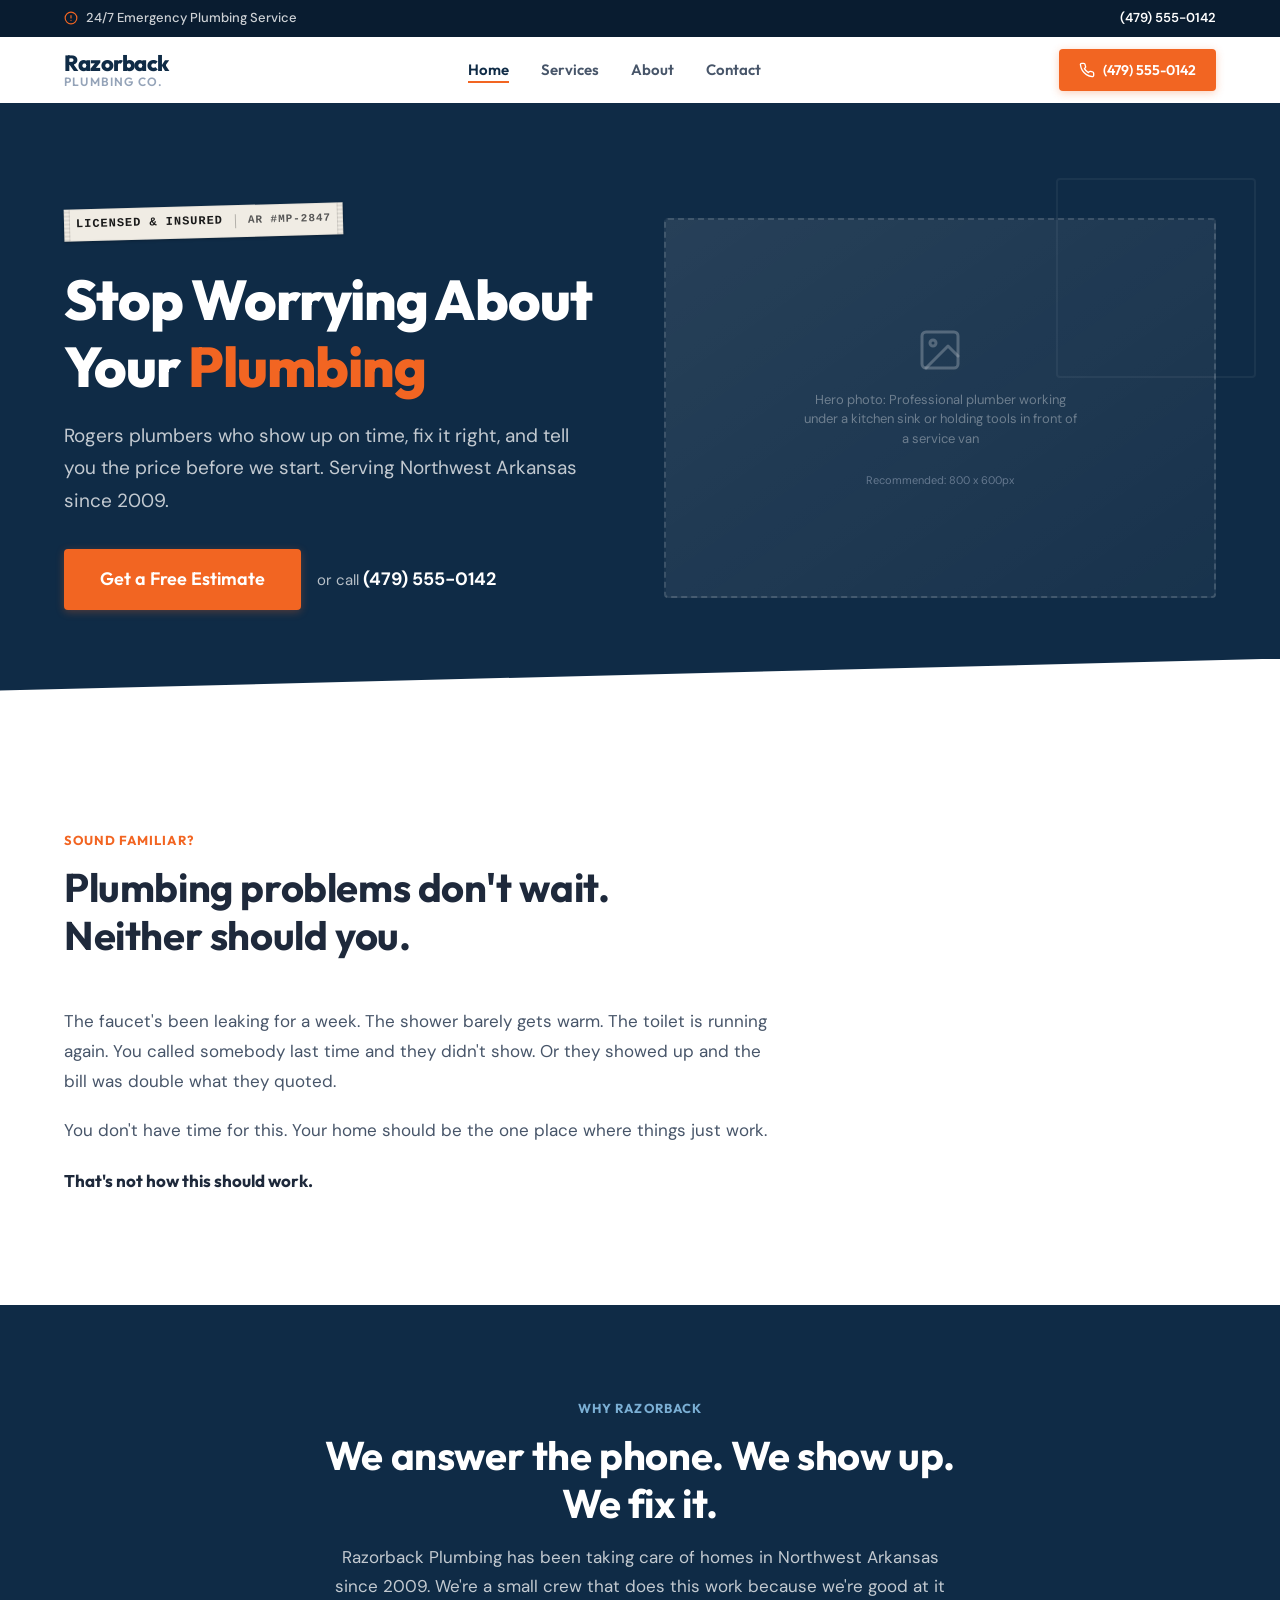
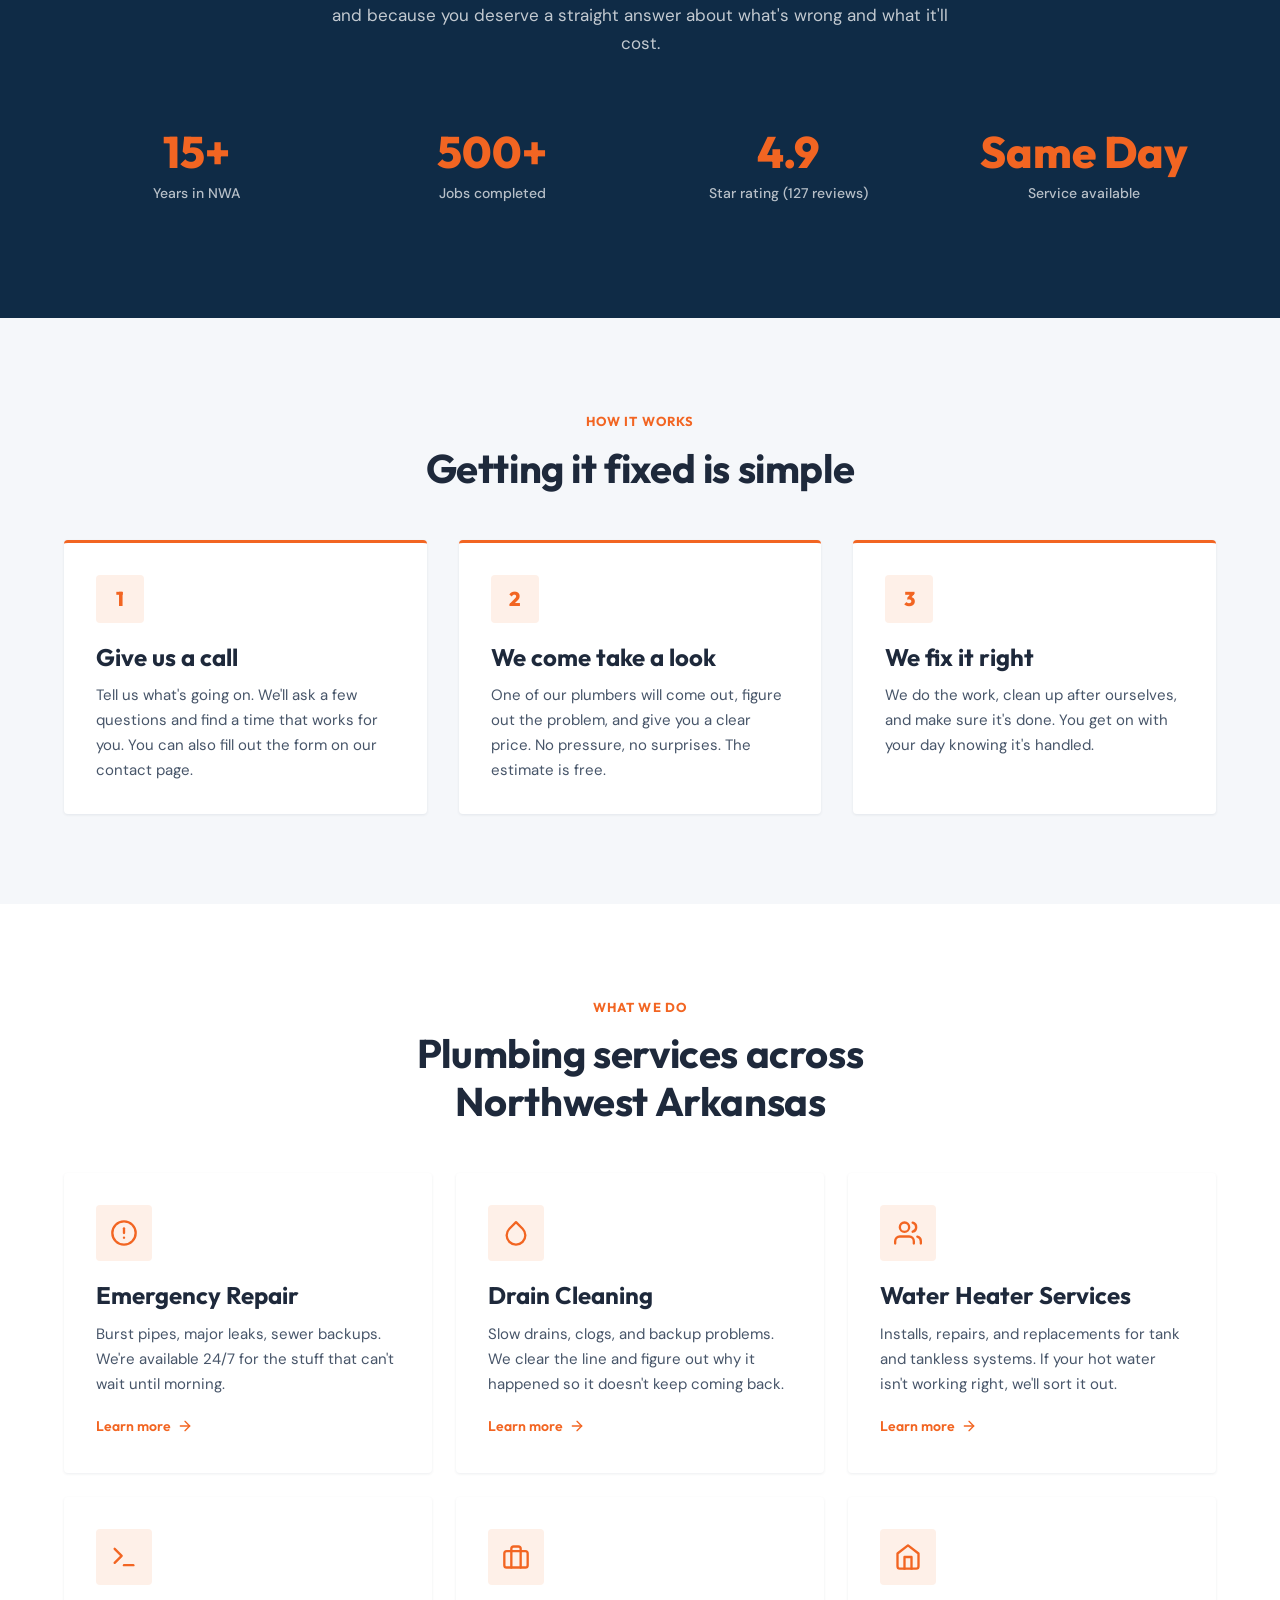
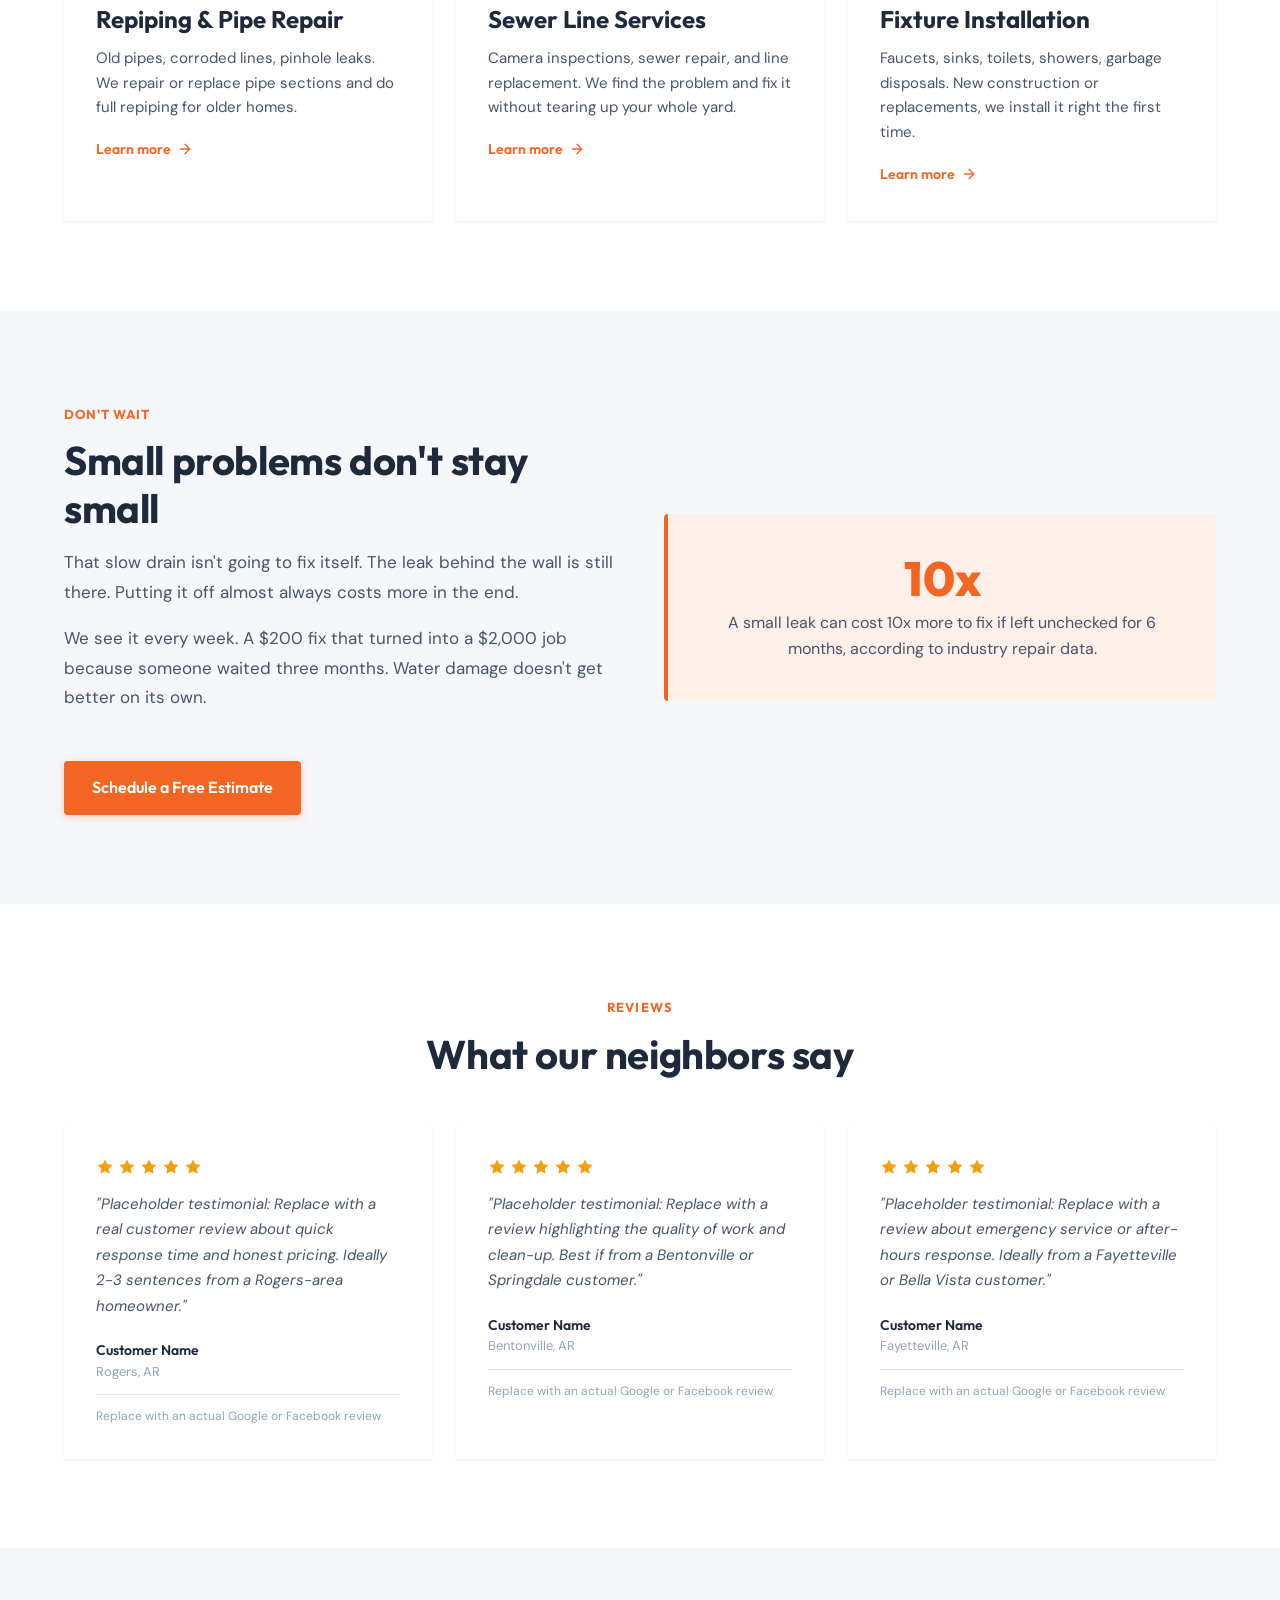
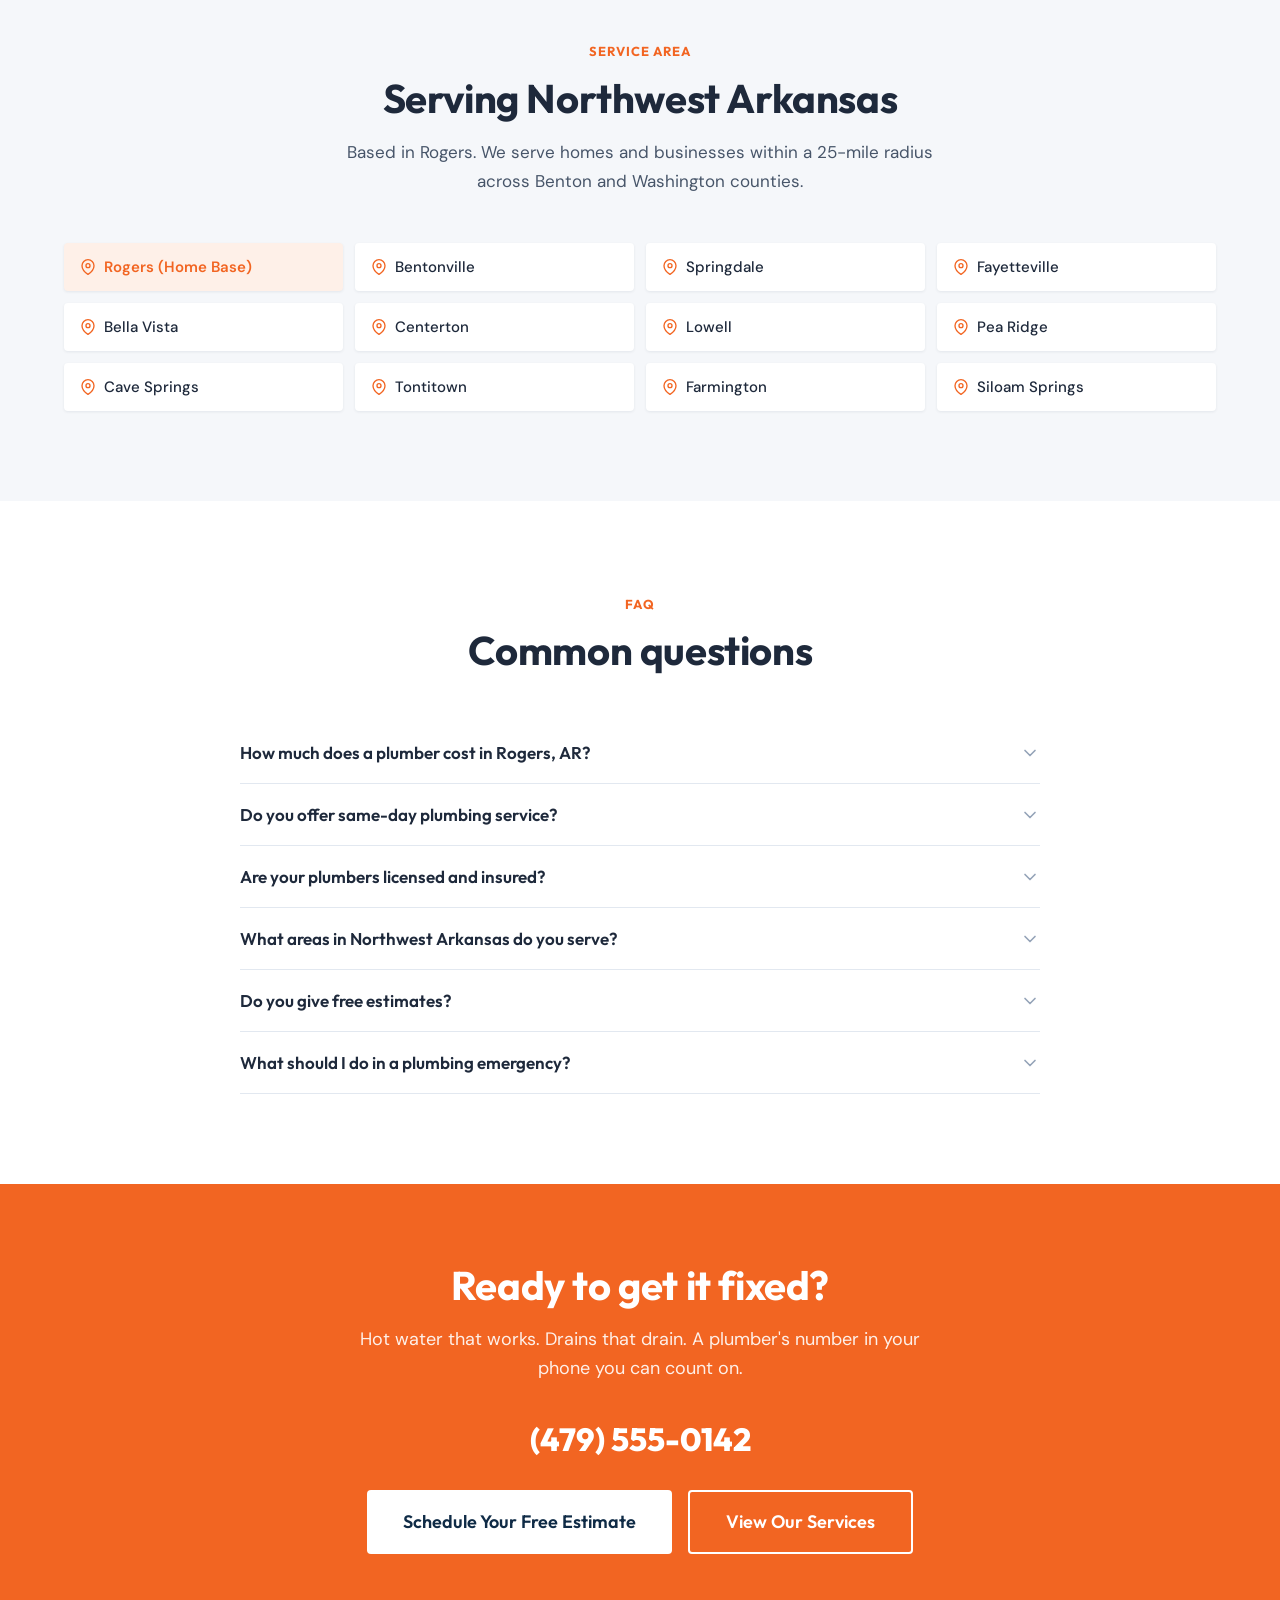
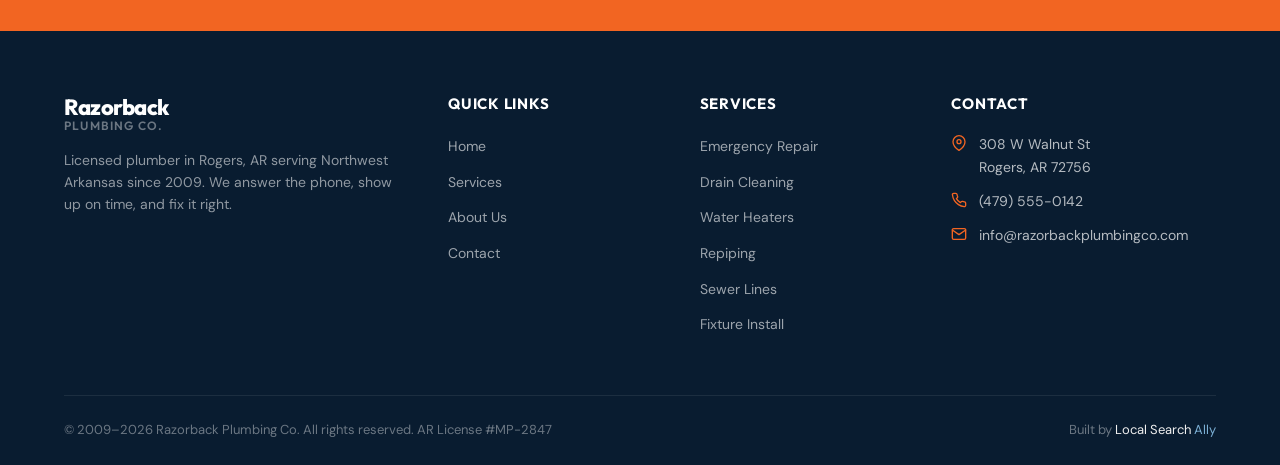
==== commit c9e3f9db: "change badge in homepage hero from pill to tape" ====
--- a/index.html
+++ b/index.html
@@ -319,19 +319,10 @@
       <section class="hero">
         <div class="container">
           <div class="hero__content">
-            <div class="hero__badge">
-              <svg
-                xmlns="http://www.w3.org/2000/svg"
-                viewBox="0 0 24 24"
-                fill="none"
-                stroke="currentColor"
-                stroke-width="2"
-                stroke-linecap="round"
-                stroke-linejoin="round"
-              >
-                <path d="M12 22s8-4 8-10V5l-8-3-8 3v7c0 6 8 10 8 10z" />
-              </svg>
-              Licensed &amp; Insured — AR #MP-2847
+            <div class="hero__tape">
+              <span class="hero__tape-text">Licensed &amp; Insured</span>
+              <span class="hero__tape-divider"></span>
+              <span class="hero__tape-code">AR #MP-2847</span>
             </div>
             <h1 class="hero__title">
               Stop Worrying About<br />Your <span>Plumbing</span>
--- a/css/styles.css
+++ b/css/styles.css
@@ -370,23 +370,70 @@
   align-items: center;
 }
 
-.hero__badge {
+.hero__tape {
   display: inline-flex;
   align-items: center;
-  gap: 0.5rem;
-  background: rgba(255, 255, 255, 0.1);
-  color: var(--blue-light);
-  font-size: 0.8125rem;
-  font-weight: 600;
-  padding: 0.375rem 0.875rem;
-  border-radius: 100px;
-  margin-bottom: 1.5rem;
-  border: 1px solid rgba(123, 175, 212, 0.2);
-}
-
-.hero__badge svg {
-  width: 14px;
+  gap: 0;
+  background: #f0ece4;
+  color: #1a1a1a;
+  font-family: "Courier New", Courier, monospace;
+  font-size: 0.75rem;
+  font-weight: 700;
+  letter-spacing: 0.08em;
+  text-transform: uppercase;
+  padding: 0.4rem 0;
+  margin-bottom: 1.75rem;
+  transform: rotate(-1.5deg);
+  box-shadow:
+    0 1px 3px rgba(0, 0, 0, 0.25),
+    inset 0 0 0 1px rgba(0, 0, 0, 0.04);
+  position: relative;
+}
+
+.hero__tape::before,
+.hero__tape::after {
+  content: "";
+  position: absolute;
+  top: 0;
+  bottom: 0;
+  width: 6px;
+  background: repeating-linear-gradient(
+    to bottom,
+    transparent,
+    transparent 2px,
+    rgba(0, 0, 0, 0.08) 2px,
+    rgba(0, 0, 0, 0.08) 4px
+  );
+}
+
+.hero__tape::before {
+  left: 0;
+  border-right: 1px solid rgba(0, 0, 0, 0.1);
+}
+
+.hero__tape::after {
+  right: 0;
+  border-left: 1px solid rgba(0, 0, 0, 0.1);
+}
+
+.hero__tape-text,
+.hero__tape-code {
+  padding: 0 0.75rem;
+}
+
+.hero__tape-text {
+  color: #1a1a1a;
+}
+
+.hero__tape-divider {
+  width: 1px;
   height: 14px;
+  background: rgba(0, 0, 0, 0.25);
+}
+
+.hero__tape-code {
+  color: #555;
+  font-size: 0.6875rem;
 }
 
 .hero__title {
